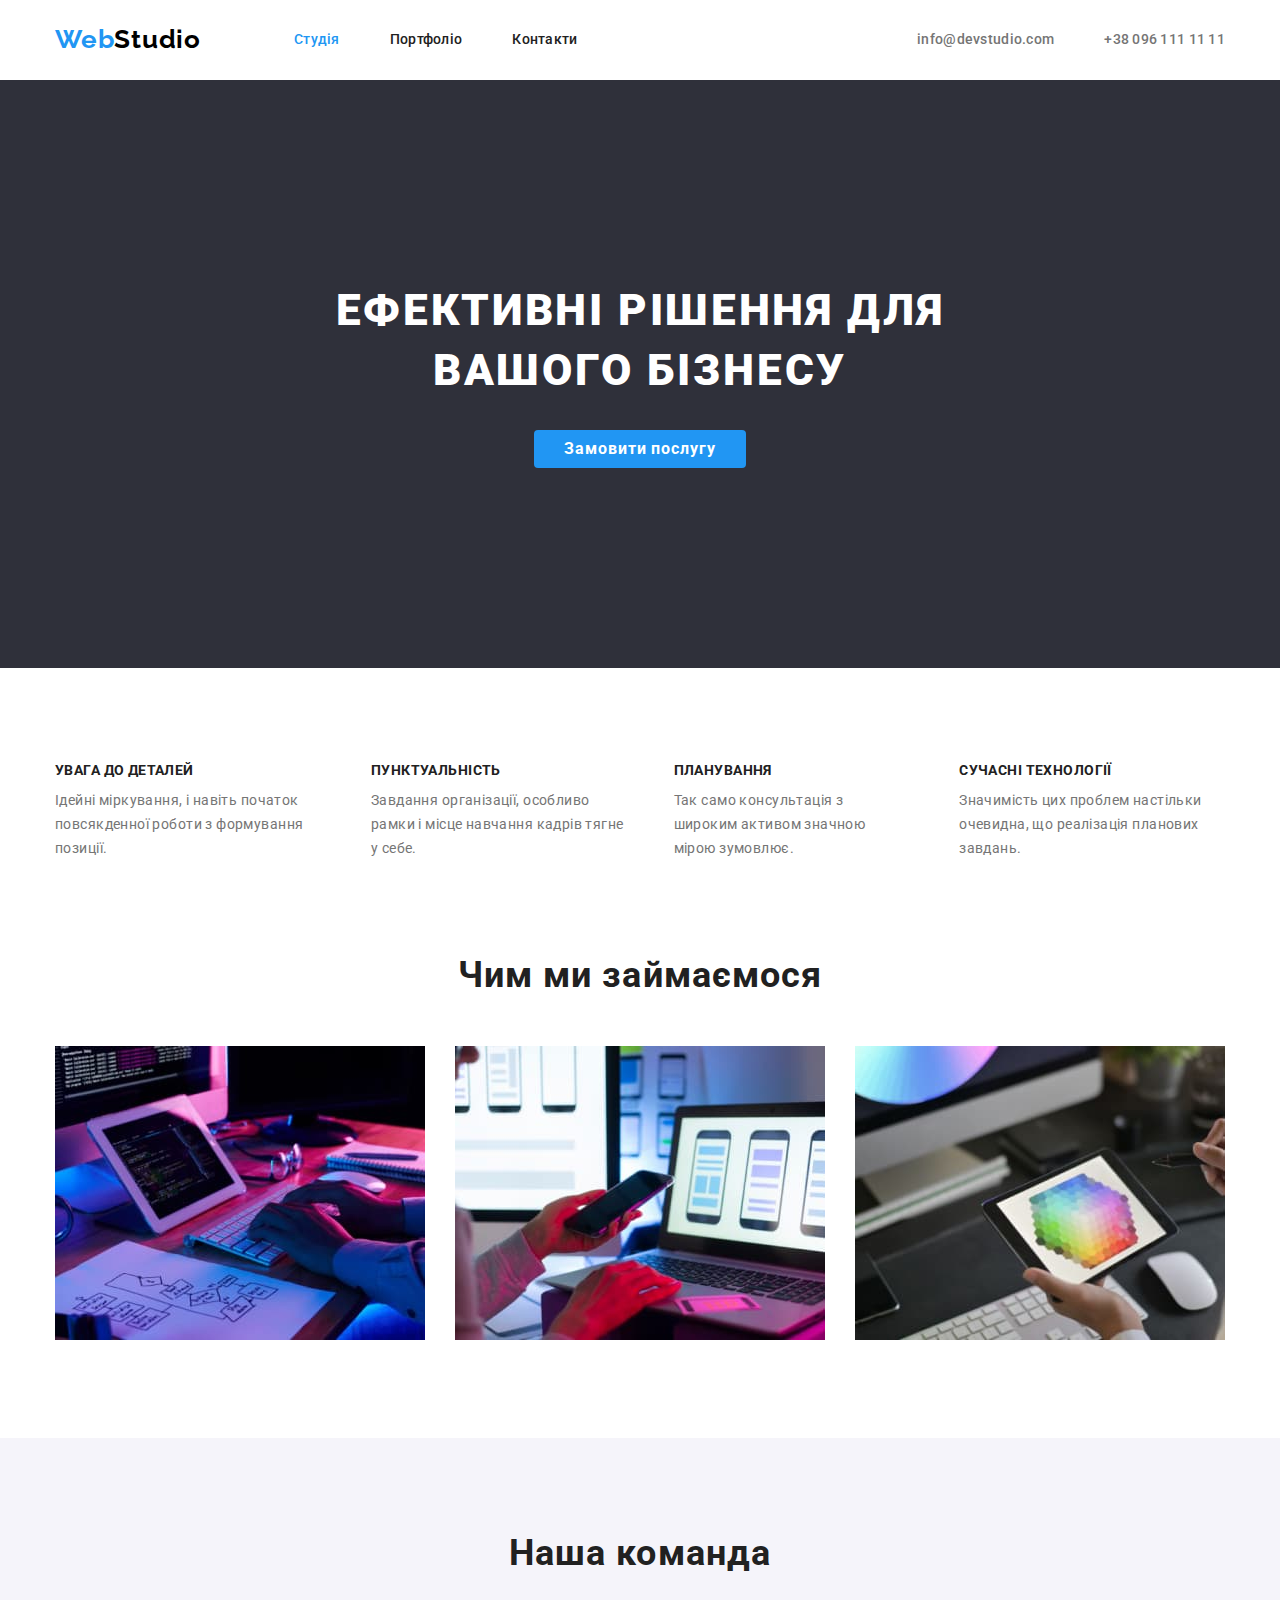
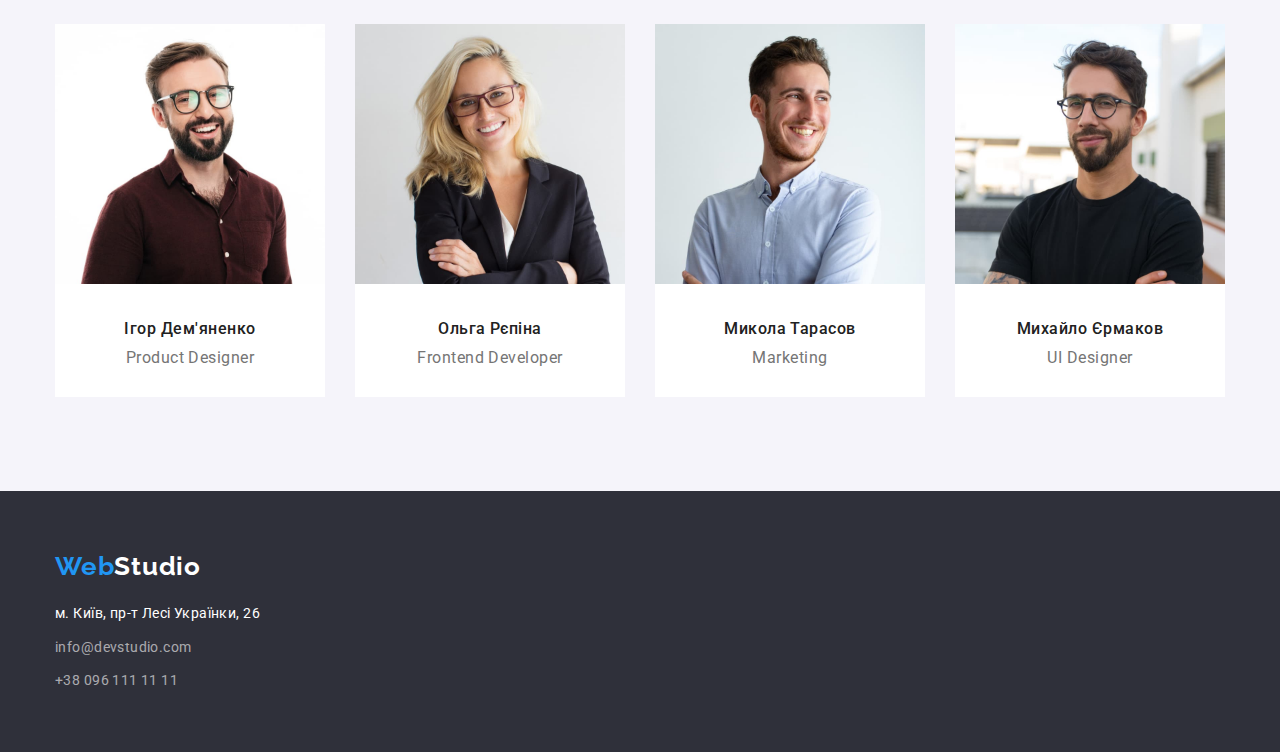
==== index.html @ df7c0a24 "Bloks done" ====
<!DOCTYPE html>
<html lang="uk">
  <head>
    <meta charset="UTF-8" />
    <meta http-equiv="X-UA-Compatible" content="IE=edge" />
    <meta name="viewport" content="width=device-width, initial-scale=1.0" />
    <title>Студія</title>
    <link rel="preconnect" href="https://fonts.googleapis.com" />
    <link rel="preconnect" href="https://fonts.gstatic.com" crossorigin />
    <link
      rel="stylesheet"
      href="https://fonts.googleapis.com/css2?family=Raleway:wght@700&family=Roboto:wght@400;500;700;900&display=swap"
    />
    <link
      rel="stylesheet"
      href="https://cdnjs.cloudflare.com/ajax/libs/modern-normalize/1.1.0/modern-normalize.min.css"
    />
    <link rel="stylesheet" href="./CSS/styles.css" />
  </head>

  <body class="page">
    <!-- Head -->
    <header class="header">
      <div class="header-container">
        <a class="logo" href="./index.html"
            ><span class="web">Web</span><span class="header-studio">Studio</span></a
          >
        <nav>          
          <ul class="list nav">
            <li class="list-item"><a class="link active" href="./index.html">Студія</a></li>
            <li class="list-item"><a class="link" href="./portfolio.html">Портфоліо</a></li>
            <li class="list-item"><a class="link" href="#contacts">Контакти</a></li>
          </ul>
        </nav>
        <ul class="list nav">
          <li class="list-item">
            <a class="header-contact" href="mailto:info@devstudio.com">info@devstudio.com</a>
          </li>
          <li class="list-item">
            <a class="header-contact" href="tel:+380961111111">+38 096 111 11 11</a>
          </li>
        </ul>
      </div>
    </header>

    <main>
      <!-- Hero -->
      <section class="hero">
        <div class="hero-container">
          <h1 class="main-title">
            Ефективні рішення для <br />
            вашого бізнесу
          </h1>
          <button class="hero-btn" type="button" name="order_service">Замовити послугу</button>
        </div>
      </section>

      <!-- Benefits -->
      <section class="section">
        <div class="benefits-container">
          <h2 class="visually-hidden">Переваги</h2>
          <ul class="list">
            <li class="list-item">
              <h3 class="benefits-title">УВАГА ДО ДЕТАЛЕЙ</h3>
              <p class="benefits-item">
                Ідейні міркування, і навіть початок повсякденної роботи з формування позиції.
              </p>
            </li>
            <li class="list-item">
              <h3 class="benefits-title">ПУНКТУАЛЬНІСТЬ</h3>
              <p class="benefits-item">
                Завдання організації, особливо рамки і місце навчання кадрів тягне у себе.
              </p>
            </li>
            <li class="list-item">
              <h3 class="benefits-title">ПЛАНУВАННЯ</h3>
              <p class="benefits-item">
                Так само консультація з широким активом значною мірою зумовлює.
              </p>
            </li>
            <li class="list-item">
              <h3 class="benefits-title">СУЧАСНІ ТЕХНОЛОГІЇ</h3>
              <p class="benefits-item">
                Значимість цих проблем настільки очевидна, що реалізація планових завдань.
              </p>
            </li>
          </ul>
        </div>
      </section>

      <!-- Чим ми займаємося -->
      <section class="section">
        <div class="our-work">
          <h2 class="section-title">Чим ми займаємося</h2>
        <ul class="list">
          <li class="list-work-item">
            <img
              class="img"
              src="./images/services/services1.jpg"
              alt="Розробка сайтів"
              width="370"
              height="294"
            />
          </li>
          <li class="list-work-item">
            <img
              class="img"
              src="./images/services/services2.jpg"
              alt="Розробка додатків"
              width="370"
              height="294"
            />
          </li>
          <li class="list-work-item">
            <img
              class="img"
              src="./images/services/services3.jpg"
              alt="Веб дизайн"
              width="370"
              height="294"
            />
          </li>
        </ul>
        </div>
      </section>

      <!-- Team -->
      <section class="team">
        <div class="our-team">
          <h2 class="section-title">Наша команда</h2>
        <ul class="list">
          <li class="list-work-item">
            <img
              class="img"
              src="./images/team/igor.jpg"
              alt="Ігор Дем'яненко"
              width="270"
              height="260"
            />
            <h3 class="team-name">Ігор Дем'яненко</h3>
            <p class="team-item">Product Designer</p>
          </li>
          <li class="list-work-item">
            <img
              class="img"
              src="./images/team/olga.jpg"
              alt="Ольга Рєпіна"
              width="270"
              height="260"
            />
            <h3 class="team-name">Ольга Рєпіна</h3>
            <p class="team-item">Frontend Developer</p>
          </li>
          <li class="list-work-item">
            <img
              class="img"
              src="./images/team/mykola.jpg"
              alt="Микола Тарасов"
              width="270"
              height="260"
            />
            <h3 class="team-name">Микола Тарасов</h3>
            <p class="team-item">Marketing</p>
          </li>
          <li class="list-work-item">
            <img
              class="img"
              src="./images/team/mykhaylo.jpg"
              alt="Михайло Єрмаков"
              width="270"
              height="260"
            />
            <h3 class="team-name">Михайло Єрмаков</h3>
            <p class="team-item">UI Designer</p>
          </li>
        </ul>
        </div>
      </section>
    </main>

    <footer id="contacts">
      <div class="footer-container">
        <div class="footer-logo">
          <a class="logo" href="./index.html"
        ><span class="web">Web</span><span class="footer-studio">Studio</span></a
      >
        </div>
      <address class="contacts-adress">
        <ul class="footer-list">
          <li class="footer-list-item">
            <a
              class="map"
              href="https://goo.gl/maps/9DJzsWmat6Y25X9Y6"
              target="_blank"
              rel="noopener noreferrer"
              >м. Київ, пр-т Лесі Українки, 26</a
            >
          </li>
          <li class="footer-list-item">
            <a class="footer-contact" href="mailto:info@devstudio.com">info@devstudio.com</a>
          </li>
          <li class="footer-list-item">
            <a class="footer-contact" href="tel:+380961111111">+38 096 111 11 11</a>
          </li>
        </ul>
      </address>
      </div>
    </footer>
  </body>
</html>
---- CSS/styles.css ----
:root {
  --main-color: #ffffff;
  --brand-color: #2196f3;
  --font-color: #212121;
  --studio-color: #000000;
  --text-color: #757575;
  --hero-color: #2f303a;
  --team-color: #f5f4fa;
  --btn-hover-color: #188ce8;
  --footer-contact-color: rgba(255, 255, 255, 0.6);
}

body {
  background-color: var(--main-color);
  font-family: 'Roboto', sans-serif;
  /* width: 1600px; */
}

.list {
  list-style: none;
  padding: 0;
  margin: 0;
}

.list {
  display: flex;
}

/* Logo */
.logo {
  text-decoration: none;
  font-family: 'Raleway';
  font-weight: 700;
  font-size: 26px;
  line-height: calc(31 / 26);
  letter-spacing: 0.03em;
  margin-right: 93px;
}

.web {
  color: var(--brand-color);
}

.header-studio {
  color: var(--studio-color);
}

.footer-studio {
  color: var(--main-color);
}

/* Header*/

.nav {
  display: flex;
  margin-left: auto;
}

.list-item:not(:last-child) {
  margin-right: 50px;
}

.list-work-item:not(:last-child) {
  margin-right: 30px;
}

.list-work-item {
  background-color: var(--main-color);}

.header-container {
  margin-left: auto;
  margin-right: auto;
  padding-top: 24px;
  padding-bottom: 25px;
  width: 1170px;
  display: flex;
  align-items: center;
}

.link {
  font-weight: 500;
  font-size: 14px;
  line-height: calc(16 / 14);
  letter-spacing: 0.02em;
  color: var(--font-color);
  text-decoration: none;
}

.link:hover,
.link:focus,
.link.active {
  color: var(--brand-color);
}

.header-contact {
  font-weight: 500;
  font-size: 14px;
  line-height: calc(16 / 14);
  letter-spacing: 0.02em;
  color: var(--text-color);
  text-decoration: none;
}

.header-contact:hover,
.header-contact:focus {
  color: var(--brand-color);
}

/* Hero */

.hero {
  background-color: var(--hero-color);
}

.hero-container {
  margin-left: auto;
  margin-right: auto;
  padding-top: 200px;
  width: 1170px;
  text-align: center;
  color: var(--main-color);
}

.main-title {
  font-weight: 900;
  font-size: 44px;
  line-height: calc(60 / 44);
  letter-spacing: 0.06em;
  text-transform: uppercase;
  padding: 0;
  margin-bottom: 30px;
  margin-top: 0;
}

.btn,
.hero-btn {
  font-weight: 700;
  font-size: 16px;
  line-height: calc(30 / 16);
  align-items: center;
  text-align: center;
  letter-spacing: 0.06em;
  cursor: pointer;
  border-radius: 4px;
  padding: 4px 30px;
}

.hero-btn {
  margin-bottom: 200px;
}

.hero-btn {
  background-color: var(--brand-color);
  color: var(--main-color);
  border: none;
}

.hero-btn:hover,
.hero-btn:focus {
  background-color: var(--btn-hover-color);
  color: var(--main-color);
}

.btn {
  background-color: var(--team-color);
  color: #var(--font-color);
  border: none;
}

.btn:hover,
.btn:focus {
  background-color: var(--brand-color);
  color: var(--main-color);
}

/* Sections */

.benefits-container {
  margin-left: auto;
  margin-right: auto;
  margin-top: 94px;
  margin-bottom: 94px;
  width: 1170px;
}

.our-work {
  margin-left: auto;
  margin-right: auto;
  margin-bottom: 94px;
  width: 1170px;
}

.team {
  background-color: var(--team-color);
}

.our-team {
  padding-top: 94px;
  padding-bottom: 94px;
  margin-left: auto;
  margin-right: auto;
  margin-bottom: 0;
  width: 1170px;
}

.section-title {
  font-weight: 700;
  font-size: 36px;
  line-height: calc(42 / 36);
  text-align: center;
  letter-spacing: 0.03em;
  color: var(--font-color);
  margin-top: 0;
  margin-bottom: 50px;
}

.benefits-title {
  font-weight: 700;
  font-size: 14px;
  line-height: calc(16 / 14);
  letter-spacing: 0.03em;
  text-transform: uppercase;
  color: var(--font-color);
  margin-top: 0;
  margin-bottom: 10px;
}

.benefits-item {
  font-size: 14px;
  line-height: calc(24 / 14);
  letter-spacing: 0.03em;
  color: var(--text-color);
  margin-top: 0;
  margin-bottom: 0;
}

.team-name {
  font-weight: 500;
  font-size: 16px;
  line-height: calc(19 / 16);
  text-align: center;
  letter-spacing: 0.03em;
  color: var(--font-color);
  margin-top: 30px;
  margin-bottom: 10px;
}

.team-item {
  font-size: 16px;
  line-height: calc(19 / 16);
  text-align: center;
  letter-spacing: 0.03em;
  color: var(--text-color);
  margin-top: 0;
  margin-bottom: 30px;
}
/* Projects */

.portfolio {
  margin-left: auto;
  margin-right: auto;
  margin-bottom: 94px;
  margin-top: 94px;
  width: 1200px;
}

.visually-hidden {
  position: absolute;
  width: 1px;
  height: 1px;
  margin: -1px;
  border: 0;
  padding: 0;
  white-space: nowrap;
  clip-path: inset(100%);
  clip: rect(0 0 0 0);
  overflow: hidden;
}

.list.buttons {
  justify-content: center;
  margin-bottom: 50px;
}

.list-btn-item:not(:last-child) {
  margin-right: 8px;
}

.list-project {
  display: flex;
  flex-wrap: wrap;
  margin: 0;
  padding: 0;
}

.list-item-project {
  width: 370px;
  list-style: none;
  padding: 0;
  margin-bottom: 30px;
  margin-left: 15px;
  margin-right: 15px;
}

.projects-title {
  font-weight: 700;
  font-size: 18px;
  line-height: calc(36 / 18);
  letter-spacing: 0.06em;
  color: var(--font-color);
  margin-left: 24px;
  margin-top: 20px;
  margin-bottom: 4px;
}

.projects-item {
  font-size: 16px;
  line-height: calc(30 / 16);
  letter-spacing: 0.03em;
  color: var(--text-color);
  margin-left: 24px;
  margin-top: 0;
  margin-bottom: 20px;
 }

/* Footer */

footer {
  background-color: var(--hero-color);
}

.footer-container {
  margin-left: auto;
  margin-right: auto;
  width: 1170px;
  padding-top: 60px;
  padding-bottom: 60px;
}

.map {
  font-style: normal;
  font-size: 14px;
  line-height: 1.71;
  letter-spacing: 0.03em;
  color: var(--main-color);
  text-decoration: none;
  }

.footer-contact {
  font-style: normal;
  font-size: 14px;
  line-height: calc(24 / 14);
  letter-spacing: 0.03em;
  color: var(--footer-contact-color);
  text-decoration: none;
 }

.map:hover,
.map:focus {
  color: var(--brand-color);
}

.footer-contact:hover,
.footer-contact:focus {
  color: var(--brand-color);
}

.footer-logo {margin-bottom: 20px;}

.footer-list {
  list-style: none;
  padding: 0;
  margin: 0;
  display: flex;
flex-direction: column;}

.footer-list-item:not(:last-child) {margin-bottom: 9px;}
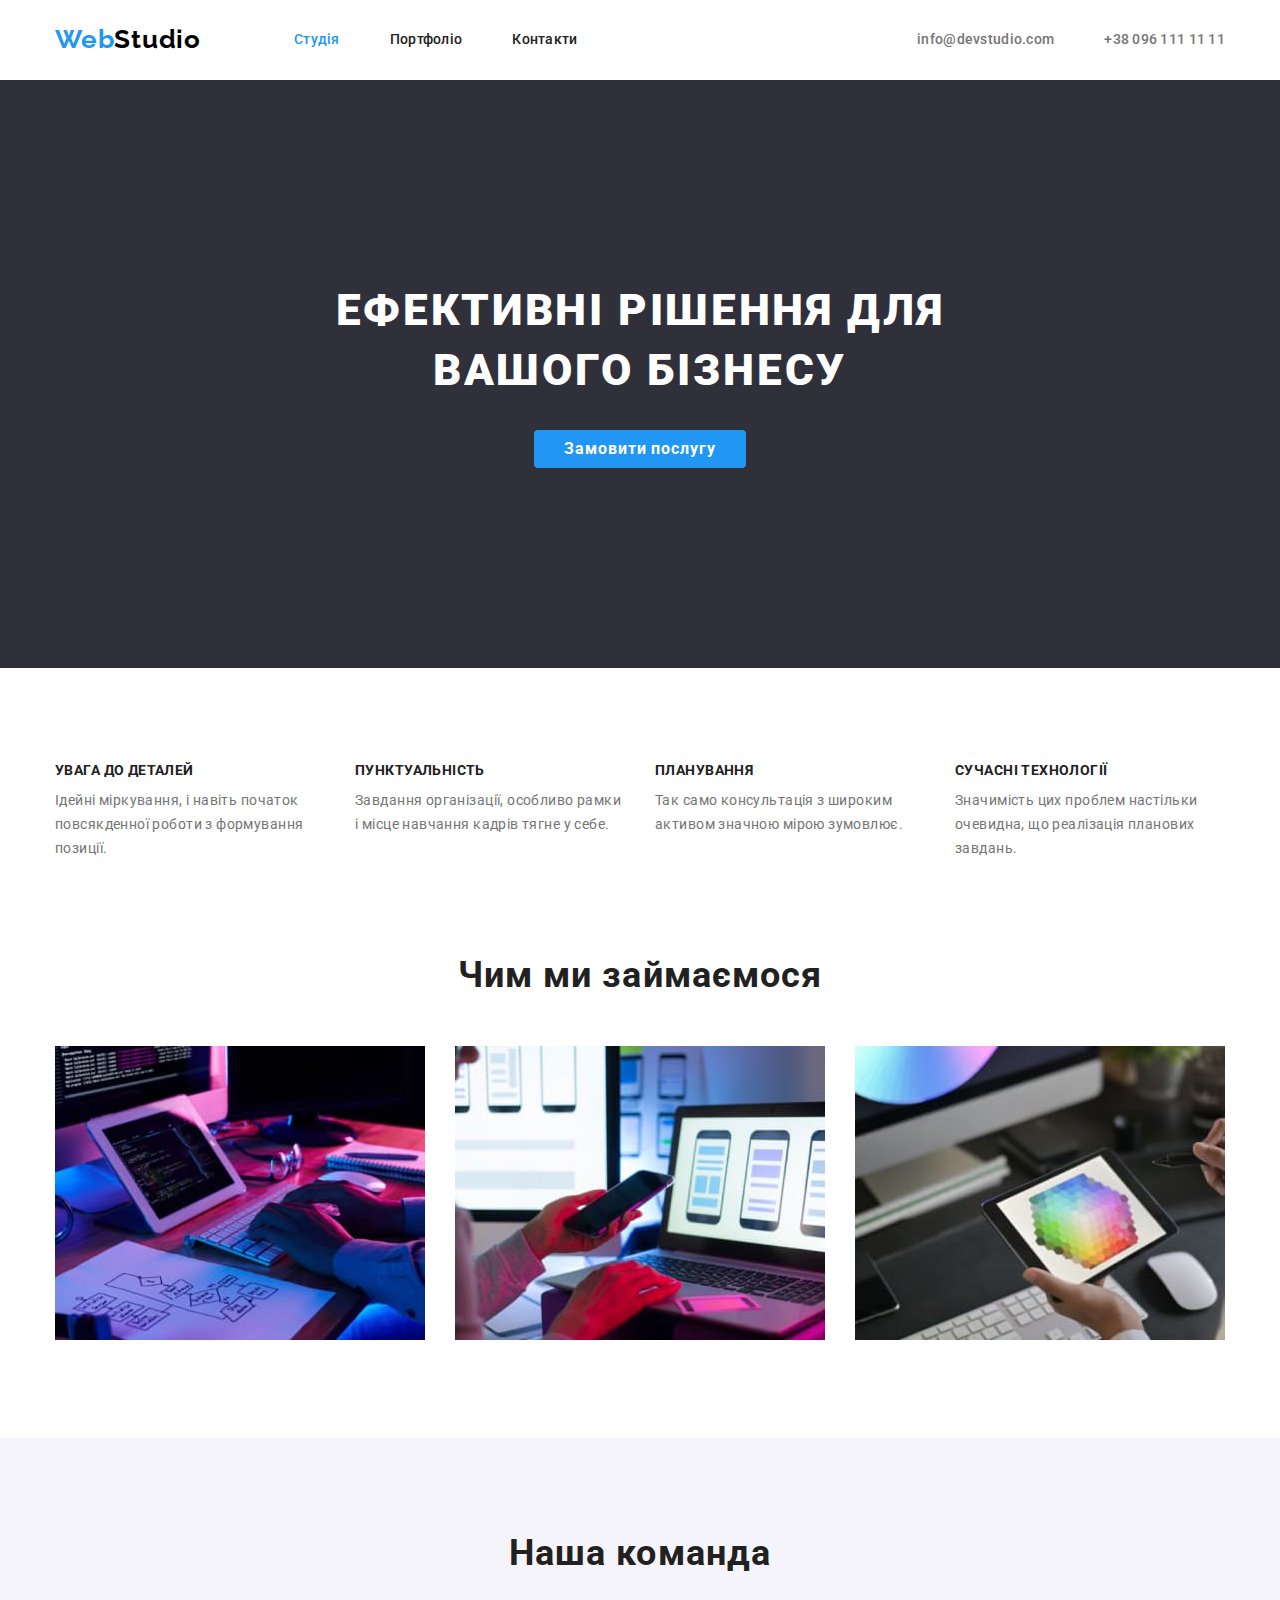
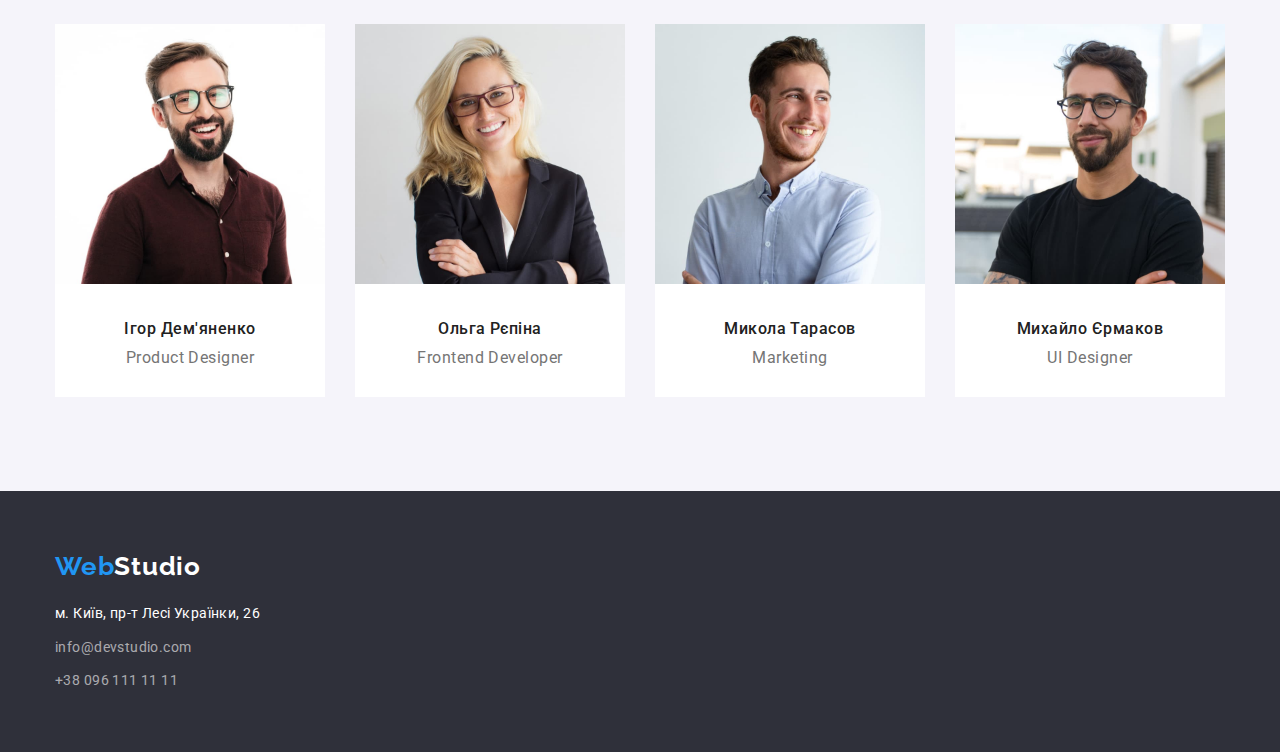
==== commit fd073db5: "Benefits fix" ====
--- a/index.html
+++ b/index.html
@@ -23,9 +23,9 @@
     <header class="header">
       <div class="header-container">
         <a class="logo" href="./index.html"
-            ><span class="web">Web</span><span class="header-studio">Studio</span></a
-          >
-        <nav>          
+          ><span class="web">Web</span><span class="header-studio">Studio</span></a
+        >
+        <nav>
           <ul class="list nav">
             <li class="list-item"><a class="link active" href="./index.html">Студія</a></li>
             <li class="list-item"><a class="link" href="./portfolio.html">Портфоліо</a></li>
@@ -60,25 +60,25 @@
         <div class="benefits-container">
           <h2 class="visually-hidden">Переваги</h2>
           <ul class="list">
-            <li class="list-item">
+            <li class="list-item-benefits">
               <h3 class="benefits-title">УВАГА ДО ДЕТАЛЕЙ</h3>
               <p class="benefits-item">
                 Ідейні міркування, і навіть початок повсякденної роботи з формування позиції.
               </p>
             </li>
-            <li class="list-item">
+            <li class="list-item-benefits">
               <h3 class="benefits-title">ПУНКТУАЛЬНІСТЬ</h3>
               <p class="benefits-item">
                 Завдання організації, особливо рамки і місце навчання кадрів тягне у себе.
               </p>
             </li>
-            <li class="list-item">
+            <li class="list-item-benefits">
               <h3 class="benefits-title">ПЛАНУВАННЯ</h3>
               <p class="benefits-item">
                 Так само консультація з широким активом значною мірою зумовлює.
               </p>
             </li>
-            <li class="list-item">
+            <li class="list-item-benefits">
               <h3 class="benefits-title">СУЧАСНІ ТЕХНОЛОГІЇ</h3>
               <p class="benefits-item">
                 Значимість цих проблем настільки очевидна, що реалізація планових завдань.
@@ -92,35 +92,35 @@
       <section class="section">
         <div class="our-work">
           <h2 class="section-title">Чим ми займаємося</h2>
-        <ul class="list">
-          <li class="list-work-item">
-            <img
-              class="img"
-              src="./images/services/services1.jpg"
-              alt="Розробка сайтів"
-              width="370"
-              height="294"
-            />
-          </li>
-          <li class="list-work-item">
-            <img
-              class="img"
-              src="./images/services/services2.jpg"
-              alt="Розробка додатків"
-              width="370"
-              height="294"
-            />
-          </li>
-          <li class="list-work-item">
-            <img
-              class="img"
-              src="./images/services/services3.jpg"
-              alt="Веб дизайн"
-              width="370"
-              height="294"
-            />
-          </li>
-        </ul>
+          <ul class="list">
+            <li class="list-work-item">
+              <img
+                class="img"
+                src="./images/services/services1.jpg"
+                alt="Розробка сайтів"
+                width="370"
+                height="294"
+              />
+            </li>
+            <li class="list-work-item">
+              <img
+                class="img"
+                src="./images/services/services2.jpg"
+                alt="Розробка додатків"
+                width="370"
+                height="294"
+              />
+            </li>
+            <li class="list-work-item">
+              <img
+                class="img"
+                src="./images/services/services3.jpg"
+                alt="Веб дизайн"
+                width="370"
+                height="294"
+              />
+            </li>
+          </ul>
         </div>
       </section>
 
@@ -128,52 +128,52 @@
       <section class="team">
         <div class="our-team">
           <h2 class="section-title">Наша команда</h2>
-        <ul class="list">
-          <li class="list-work-item">
-            <img
-              class="img"
-              src="./images/team/igor.jpg"
-              alt="Ігор Дем'яненко"
-              width="270"
-              height="260"
-            />
-            <h3 class="team-name">Ігор Дем'яненко</h3>
-            <p class="team-item">Product Designer</p>
-          </li>
-          <li class="list-work-item">
-            <img
-              class="img"
-              src="./images/team/olga.jpg"
-              alt="Ольга Рєпіна"
-              width="270"
-              height="260"
-            />
-            <h3 class="team-name">Ольга Рєпіна</h3>
-            <p class="team-item">Frontend Developer</p>
-          </li>
-          <li class="list-work-item">
-            <img
-              class="img"
-              src="./images/team/mykola.jpg"
-              alt="Микола Тарасов"
-              width="270"
-              height="260"
-            />
-            <h3 class="team-name">Микола Тарасов</h3>
-            <p class="team-item">Marketing</p>
-          </li>
-          <li class="list-work-item">
-            <img
-              class="img"
-              src="./images/team/mykhaylo.jpg"
-              alt="Михайло Єрмаков"
-              width="270"
-              height="260"
-            />
-            <h3 class="team-name">Михайло Єрмаков</h3>
-            <p class="team-item">UI Designer</p>
-          </li>
-        </ul>
+          <ul class="list">
+            <li class="list-work-item">
+              <img
+                class="img"
+                src="./images/team/igor.jpg"
+                alt="Ігор Дем'яненко"
+                width="270"
+                height="260"
+              />
+              <h3 class="team-name">Ігор Дем'яненко</h3>
+              <p class="team-item">Product Designer</p>
+            </li>
+            <li class="list-work-item">
+              <img
+                class="img"
+                src="./images/team/olga.jpg"
+                alt="Ольга Рєпіна"
+                width="270"
+                height="260"
+              />
+              <h3 class="team-name">Ольга Рєпіна</h3>
+              <p class="team-item">Frontend Developer</p>
+            </li>
+            <li class="list-work-item">
+              <img
+                class="img"
+                src="./images/team/mykola.jpg"
+                alt="Микола Тарасов"
+                width="270"
+                height="260"
+              />
+              <h3 class="team-name">Микола Тарасов</h3>
+              <p class="team-item">Marketing</p>
+            </li>
+            <li class="list-work-item">
+              <img
+                class="img"
+                src="./images/team/mykhaylo.jpg"
+                alt="Михайло Єрмаков"
+                width="270"
+                height="260"
+              />
+              <h3 class="team-name">Михайло Єрмаков</h3>
+              <p class="team-item">UI Designer</p>
+            </li>
+          </ul>
         </div>
       </section>
     </main>
@@ -182,28 +182,28 @@
       <div class="footer-container">
         <div class="footer-logo">
           <a class="logo" href="./index.html"
-        ><span class="web">Web</span><span class="footer-studio">Studio</span></a
-      >
-        </div>
-      <address class="contacts-adress">
-        <ul class="footer-list">
-          <li class="footer-list-item">
-            <a
-              class="map"
-              href="https://goo.gl/maps/9DJzsWmat6Y25X9Y6"
-              target="_blank"
-              rel="noopener noreferrer"
-              >м. Київ, пр-т Лесі Українки, 26</a
-            >
-          </li>
-          <li class="footer-list-item">
-            <a class="footer-contact" href="mailto:info@devstudio.com">info@devstudio.com</a>
-          </li>
-          <li class="footer-list-item">
-            <a class="footer-contact" href="tel:+380961111111">+38 096 111 11 11</a>
-          </li>
-        </ul>
-      </address>
+            ><span class="web">Web</span><span class="footer-studio">Studio</span></a
+          >
+        </div>
+        <address class="contacts-adress">
+          <ul class="footer-list">
+            <li class="footer-list-item">
+              <a
+                class="map"
+                href="https://goo.gl/maps/9DJzsWmat6Y25X9Y6"
+                target="_blank"
+                rel="noopener noreferrer"
+                >м. Київ, пр-т Лесі Українки, 26</a
+              >
+            </li>
+            <li class="footer-list-item">
+              <a class="footer-contact" href="mailto:info@devstudio.com">info@devstudio.com</a>
+            </li>
+            <li class="footer-list-item">
+              <a class="footer-contact" href="tel:+380961111111">+38 096 111 11 11</a>
+            </li>
+          </ul>
+        </address>
       </div>
     </footer>
   </body>
--- a/CSS/styles.css
+++ b/CSS/styles.css
@@ -65,7 +65,8 @@
 }
 
 .list-work-item {
-  background-color: var(--main-color);}
+  background-color: var(--main-color);
+}
 
 .header-container {
   margin-left: auto;
@@ -163,7 +164,7 @@
 
 .btn {
   background-color: var(--team-color);
-  color: #var(--font-color);
+  color: var(--font-color);
   border: none;
 }
 
@@ -245,6 +246,14 @@
   margin-bottom: 10px;
 }
 
+.list-item-benefits {
+  width: 270px;
+}
+
+.list-item-benefits:not(:last-child) {
+  margin-right: 30px;
+}
+
 .team-item {
   font-size: 16px;
   line-height: calc(19 / 16);
@@ -254,6 +263,7 @@
   margin-top: 0;
   margin-bottom: 30px;
 }
+
 /* Projects */
 
 .portfolio {
@@ -321,7 +331,7 @@
   margin-left: 24px;
   margin-top: 0;
   margin-bottom: 20px;
- }
+}
 
 /* Footer */
 
@@ -344,7 +354,7 @@
   letter-spacing: 0.03em;
   color: var(--main-color);
   text-decoration: none;
-  }
+}
 
 .footer-contact {
   font-style: normal;
@@ -353,7 +363,7 @@
   letter-spacing: 0.03em;
   color: var(--footer-contact-color);
   text-decoration: none;
- }
+}
 
 .map:hover,
 .map:focus {
@@ -365,13 +375,18 @@
   color: var(--brand-color);
 }
 
-.footer-logo {margin-bottom: 20px;}
+.footer-logo {
+  margin-bottom: 20px;
+}
 
 .footer-list {
   list-style: none;
   padding: 0;
   margin: 0;
   display: flex;
-flex-direction: column;}
-
-.footer-list-item:not(:last-child) {margin-bottom: 9px;}
+  flex-direction: column;
+}
+
+.footer-list-item:not(:last-child) {
+  margin-bottom: 9px;
+}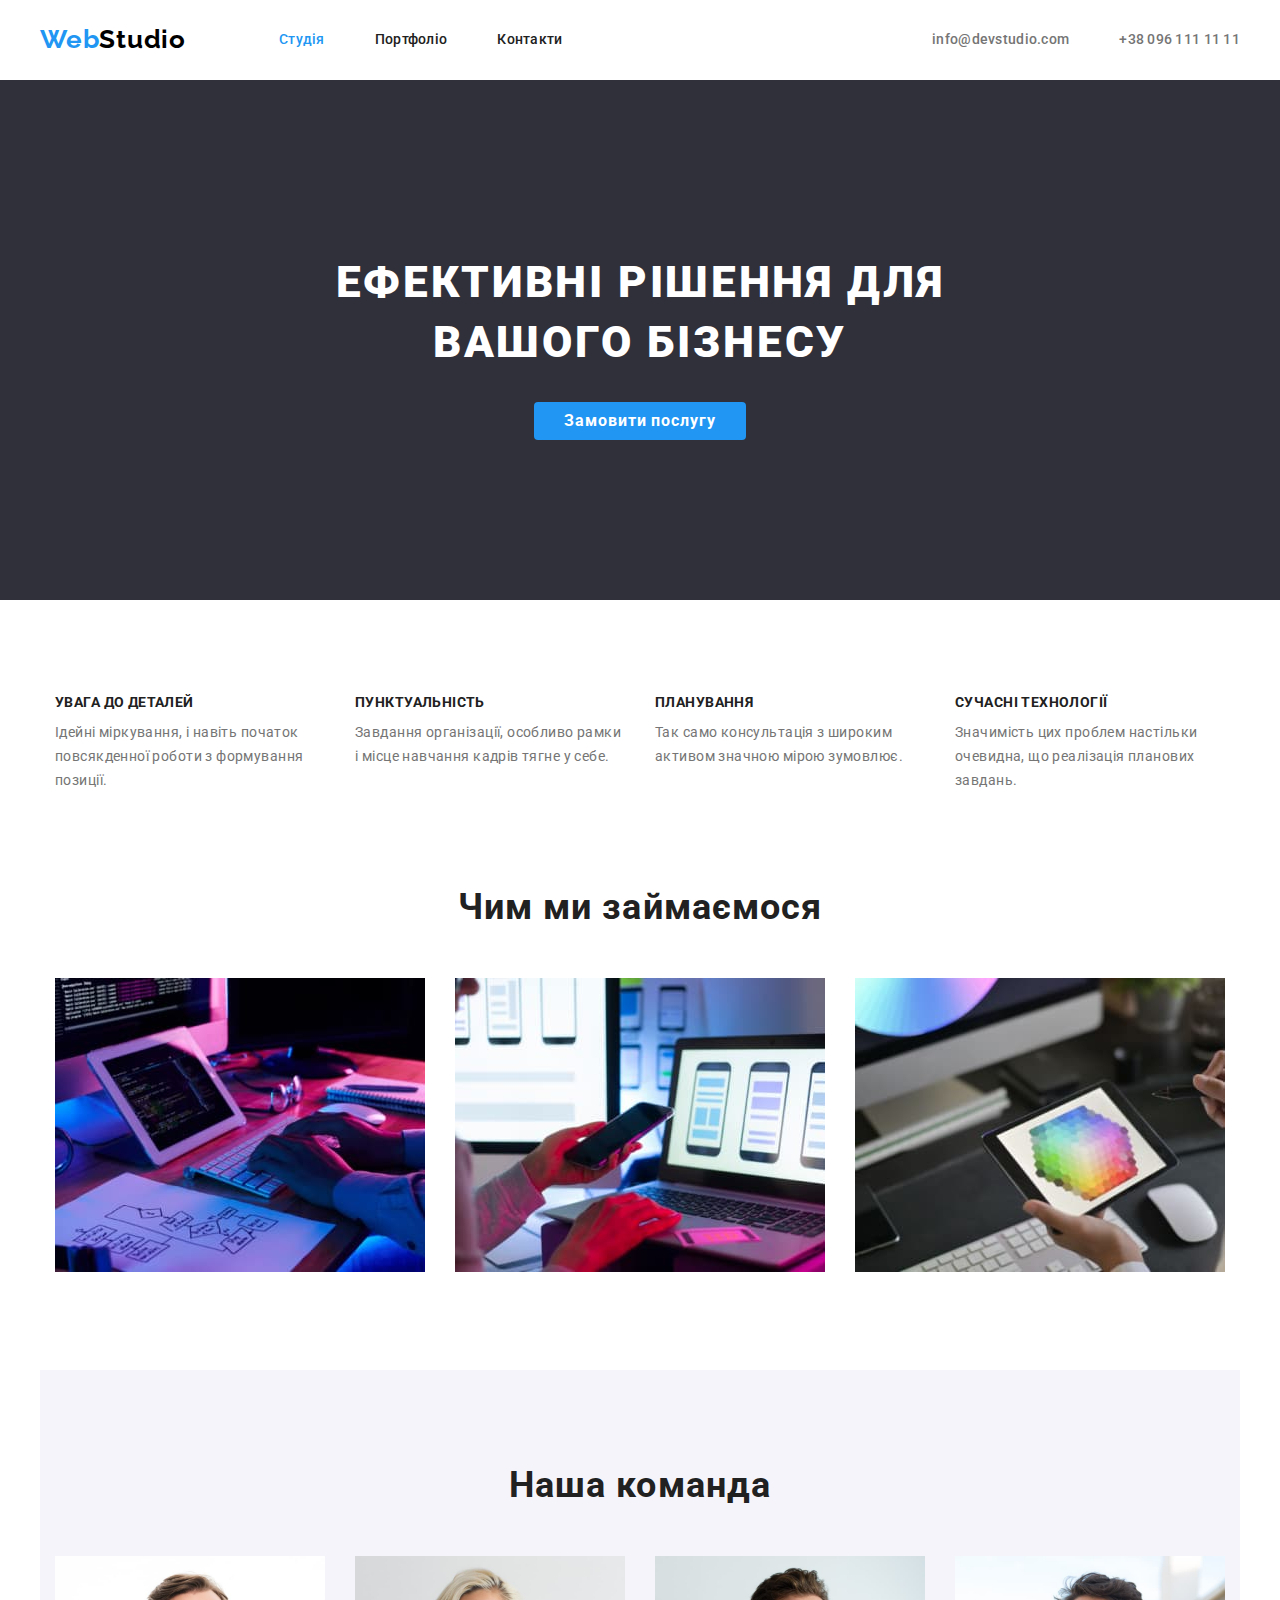
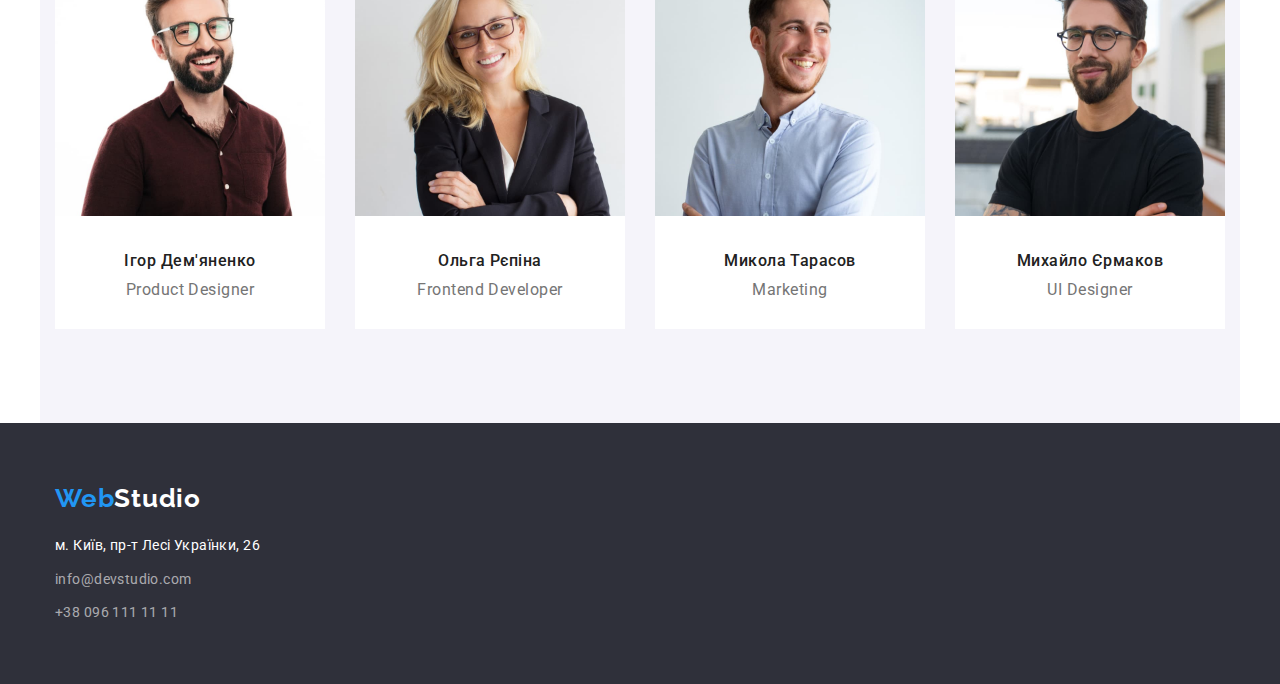
==== commit 3e900bee: "Add container class" ====
--- a/index.html
+++ b/index.html
@@ -19,9 +19,10 @@
   </head>
 
   <body class="page">
+
     <!-- Head -->
-    <header class="header">
-      <div class="header-container">
+    <header class="header-section">
+      <div class="container header">
         <a class="logo" href="./index.html"
           ><span class="web">Web</span><span class="header-studio">Studio</span></a
         >
@@ -46,7 +47,7 @@
     <main>
       <!-- Hero -->
       <section class="hero">
-        <div class="hero-container">
+        <div class="container hero">
           <h1 class="main-title">
             Ефективні рішення для <br />
             вашого бізнесу
@@ -57,7 +58,7 @@
 
       <!-- Benefits -->
       <section class="section">
-        <div class="benefits-container">
+        <div class="container benefits">
           <h2 class="visually-hidden">Переваги</h2>
           <ul class="list">
             <li class="list-item-benefits">
@@ -90,7 +91,7 @@
 
       <!-- Чим ми займаємося -->
       <section class="section">
-        <div class="our-work">
+        <div class="container our-work">
           <h2 class="section-title">Чим ми займаємося</h2>
           <ul class="list">
             <li class="list-work-item">
@@ -126,7 +127,7 @@
 
       <!-- Team -->
       <section class="team">
-        <div class="our-team">
+        <div class="container our-team">
           <h2 class="section-title">Наша команда</h2>
           <ul class="list">
             <li class="list-work-item">
@@ -179,7 +180,7 @@
     </main>
 
     <footer id="contacts">
-      <div class="footer-container">
+      <div class="container footer">
         <div class="footer-logo">
           <a class="logo" href="./index.html"
             ><span class="web">Web</span><span class="footer-studio">Studio</span></a
--- a/CSS/styles.css
+++ b/CSS/styles.css
@@ -26,6 +26,12 @@
   display: flex;
 }
 
+.container {
+  margin-left: auto;
+  margin-right: auto;
+  width: 1200px;
+}
+
 /* Logo */
 .logo {
   text-decoration: none;
@@ -60,23 +66,18 @@
   margin-right: 50px;
 }
 
-.list-work-item:not(:last-child) {
-  margin-right: 30px;
-}
+
 
 .list-work-item {
   background-color: var(--main-color);
 }
 
-.header-container {
-  margin-left: auto;
-  margin-right: auto;
+.header {
+  display: flex;
+  align-items: center;
   padding-top: 24px;
   padding-bottom: 25px;
-  width: 1170px;
-  display: flex;
-  align-items: center;
-}
+  }
 
 .link {
   font-weight: 500;
@@ -111,13 +112,8 @@
 
 .hero {
   background-color: var(--hero-color);
-}
-
-.hero-container {
-  margin-left: auto;
-  margin-right: auto;
-  padding-top: 200px;
-  width: 1170px;
+  padding-top: 86px;
+  padding-bottom: 80px;
   text-align: center;
   color: var(--main-color);
 }
@@ -147,10 +143,6 @@
 }
 
 .hero-btn {
-  margin-bottom: 200px;
-}
-
-.hero-btn {
   background-color: var(--brand-color);
   color: var(--main-color);
   border: none;
@@ -176,33 +168,26 @@
 
 /* Sections */
 
-.benefits-container {
-  margin-left: auto;
-  margin-right: auto;
+.benefits {
   margin-top: 94px;
   margin-bottom: 94px;
-  width: 1170px;
-}
+  }
 
 .our-work {
-  margin-left: auto;
-  margin-right: auto;
   margin-bottom: 94px;
-  width: 1170px;
-}
-
-.team {
+  }
+
+.list-work-item {
+  margin-right: 15px;
+  margin-left: 15px;
+}
+
+.our-team {
   background-color: var(--team-color);
-}
-
-.our-team {
   padding-top: 94px;
   padding-bottom: 94px;
-  margin-left: auto;
-  margin-right: auto;
   margin-bottom: 0;
-  width: 1170px;
-}
+  }
 
 .section-title {
   font-weight: 700;
@@ -247,11 +232,9 @@
 }
 
 .list-item-benefits {
-  width: 270px;
-}
-
-.list-item-benefits:not(:last-child) {
-  margin-right: 30px;
+  width: 270px; 
+  margin-right: 15px;
+  margin-left: 15px;
 }
 
 .team-item {
@@ -267,12 +250,9 @@
 /* Projects */
 
 .portfolio {
-  margin-left: auto;
-  margin-right: auto;
   margin-bottom: 94px;
   margin-top: 94px;
-  width: 1200px;
-}
+  }
 
 .visually-hidden {
   position: absolute;
@@ -339,7 +319,7 @@
   background-color: var(--hero-color);
 }
 
-.footer-container {
+.footer {
   margin-left: auto;
   margin-right: auto;
   width: 1170px;
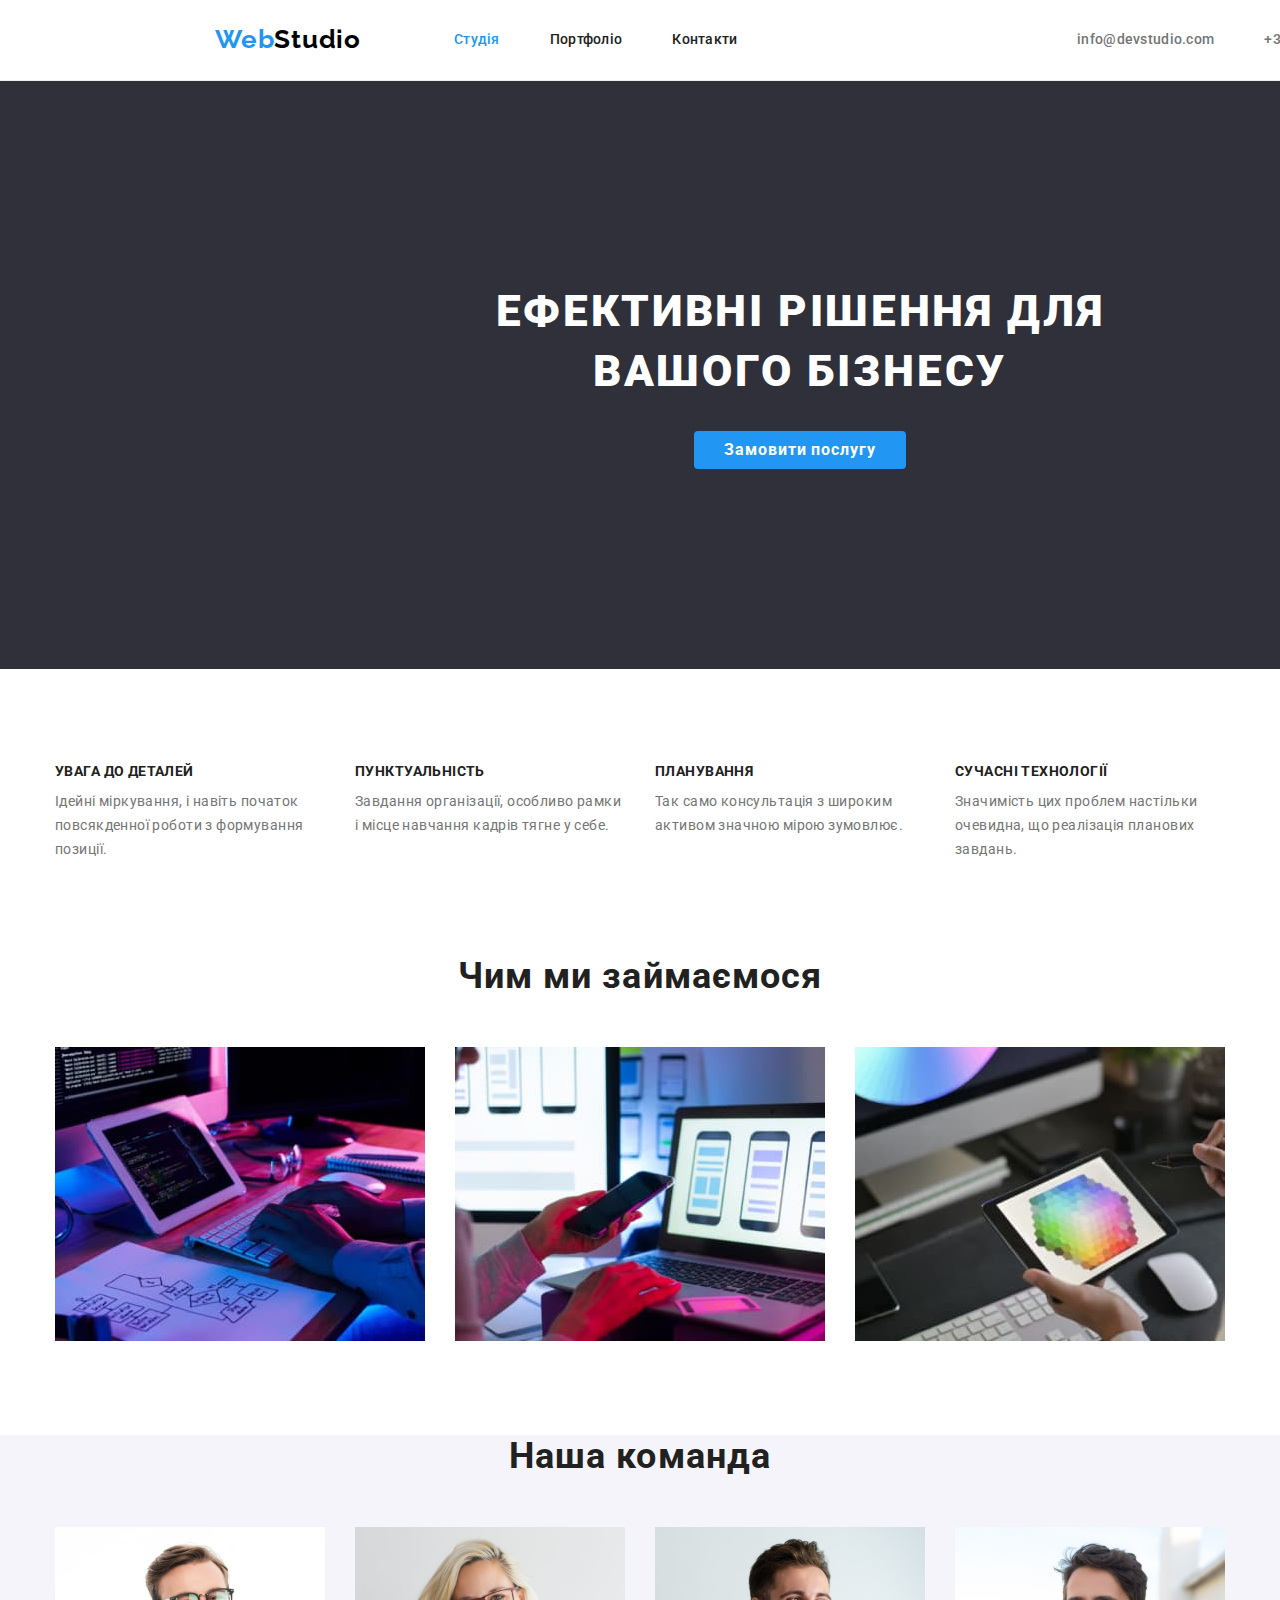
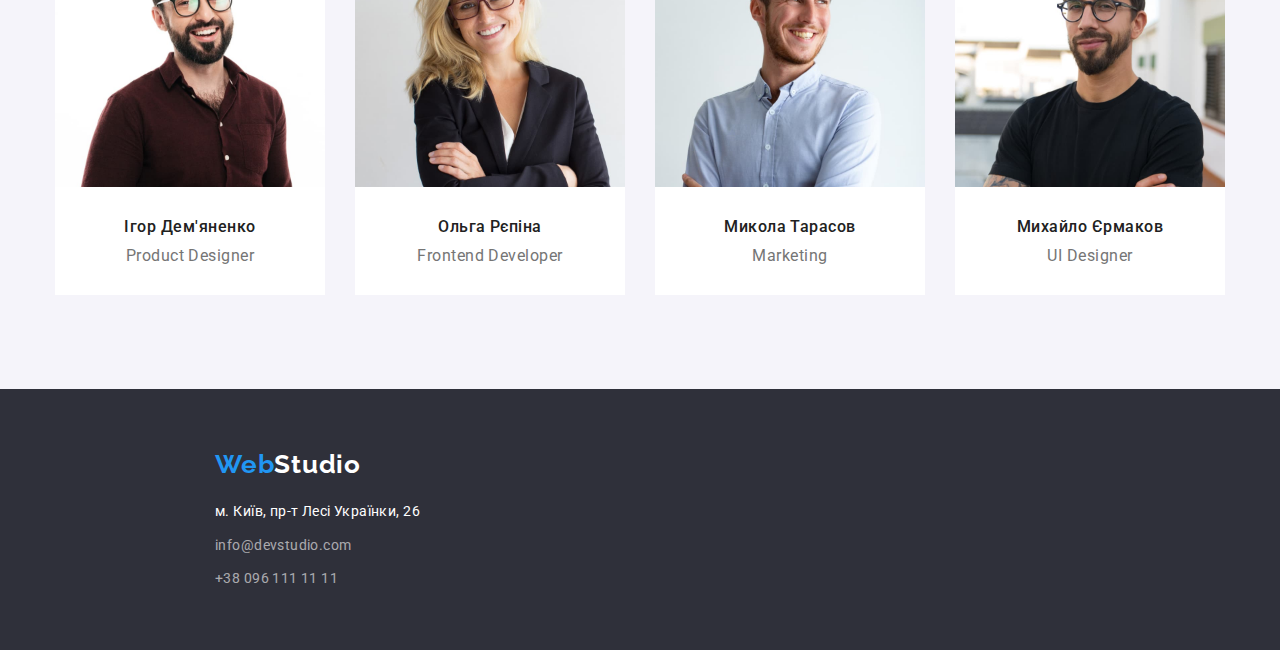
==== commit bc95145a: "Footer1600" ====
--- a/index.html
+++ b/index.html
@@ -19,7 +19,6 @@
   </head>
 
   <body class="page">
-
     <!-- Head -->
     <header class="header-section">
       <div class="container header">
@@ -46,7 +45,7 @@
 
     <main>
       <!-- Hero -->
-      <section class="hero">
+      <section class="section">
         <div class="container hero">
           <h1 class="main-title">
             Ефективні рішення для <br />
@@ -126,8 +125,8 @@
       </section>
 
       <!-- Team -->
-      <section class="team">
-        <div class="container our-team">
+      <section class="section our-team">
+        <div class="container">
           <h2 class="section-title">Наша команда</h2>
           <ul class="list">
             <li class="list-work-item">
--- a/CSS/styles.css
+++ b/CSS/styles.css
@@ -8,6 +8,7 @@
   --team-color: #f5f4fa;
   --btn-hover-color: #188ce8;
   --footer-contact-color: rgba(255, 255, 255, 0.6);
+  --border-color: #ECECEC;
 }
 
 body {
@@ -32,7 +33,12 @@
   width: 1200px;
 }
 
+.section {
+  padding-bottom: 94px;
+}
+
 /* Logo */
+
 .logo {
   text-decoration: none;
   font-family: 'Raleway';
@@ -65,8 +71,6 @@
 .list-item:not(:last-child) {
   margin-right: 50px;
 }
-
-
 
 .list-work-item {
   background-color: var(--main-color);
@@ -77,7 +81,11 @@
   align-items: center;
   padding-top: 24px;
   padding-bottom: 25px;
-  }
+  padding-left: 215px;
+  padding-right: 215px;
+  border-bottom: 1px solid var(--border-color);
+  width: 1600px;
+}
 
 .link {
   font-weight: 500;
@@ -112,10 +120,11 @@
 
 .hero {
   background-color: var(--hero-color);
-  padding-top: 86px;
-  padding-bottom: 80px;
-  text-align: center;
-  color: var(--main-color);
+  padding-top: 200px;
+  padding-bottom: 200px;
+  text-align: center;
+  color: var(--main-color);
+  width: 1600px;
 }
 
 .main-title {
@@ -168,15 +177,6 @@
 
 /* Sections */
 
-.benefits {
-  margin-top: 94px;
-  margin-bottom: 94px;
-  }
-
-.our-work {
-  margin-bottom: 94px;
-  }
-
 .list-work-item {
   margin-right: 15px;
   margin-left: 15px;
@@ -184,10 +184,11 @@
 
 .our-team {
   background-color: var(--team-color);
-  padding-top: 94px;
-  padding-bottom: 94px;
   margin-bottom: 0;
-  }
+  /* width: 1600px; */
+  /* display: inline-flex; */
+  /* text-align: center; */
+}
 
 .section-title {
   font-weight: 700;
@@ -232,7 +233,7 @@
 }
 
 .list-item-benefits {
-  width: 270px; 
+  width: 270px;
   margin-right: 15px;
   margin-left: 15px;
 }
@@ -250,9 +251,8 @@
 /* Projects */
 
 .portfolio {
-  margin-bottom: 94px;
-  margin-top: 94px;
-  }
+  padding-top: 94px;
+}
 
 .visually-hidden {
   position: absolute;
@@ -292,6 +292,10 @@
   margin-right: 15px;
 }
 
+.img {
+  display: block;
+}
+
 .projects-title {
   font-weight: 700;
   font-size: 18px;
@@ -299,7 +303,8 @@
   letter-spacing: 0.06em;
   color: var(--font-color);
   margin-left: 24px;
-  margin-top: 20px;
+  padding-top: 20px;
+  margin-top: 0;
   margin-bottom: 4px;
 }
 
@@ -313,18 +318,22 @@
   margin-bottom: 20px;
 }
 
+.card-title {
+  border-bottom: 1px solid var(--border-color);
+  border-right: 1px solid var(--border-color);
+  border-left: 1px solid var(--border-color);
+}
+
 /* Footer */
 
-footer {
+.footer {
   background-color: var(--hero-color);
-}
-
-.footer {
   margin-left: auto;
   margin-right: auto;
-  width: 1170px;
+  width: 1600px;
   padding-top: 60px;
   padding-bottom: 60px;
+  padding-left: 215px;
 }
 
 .map {
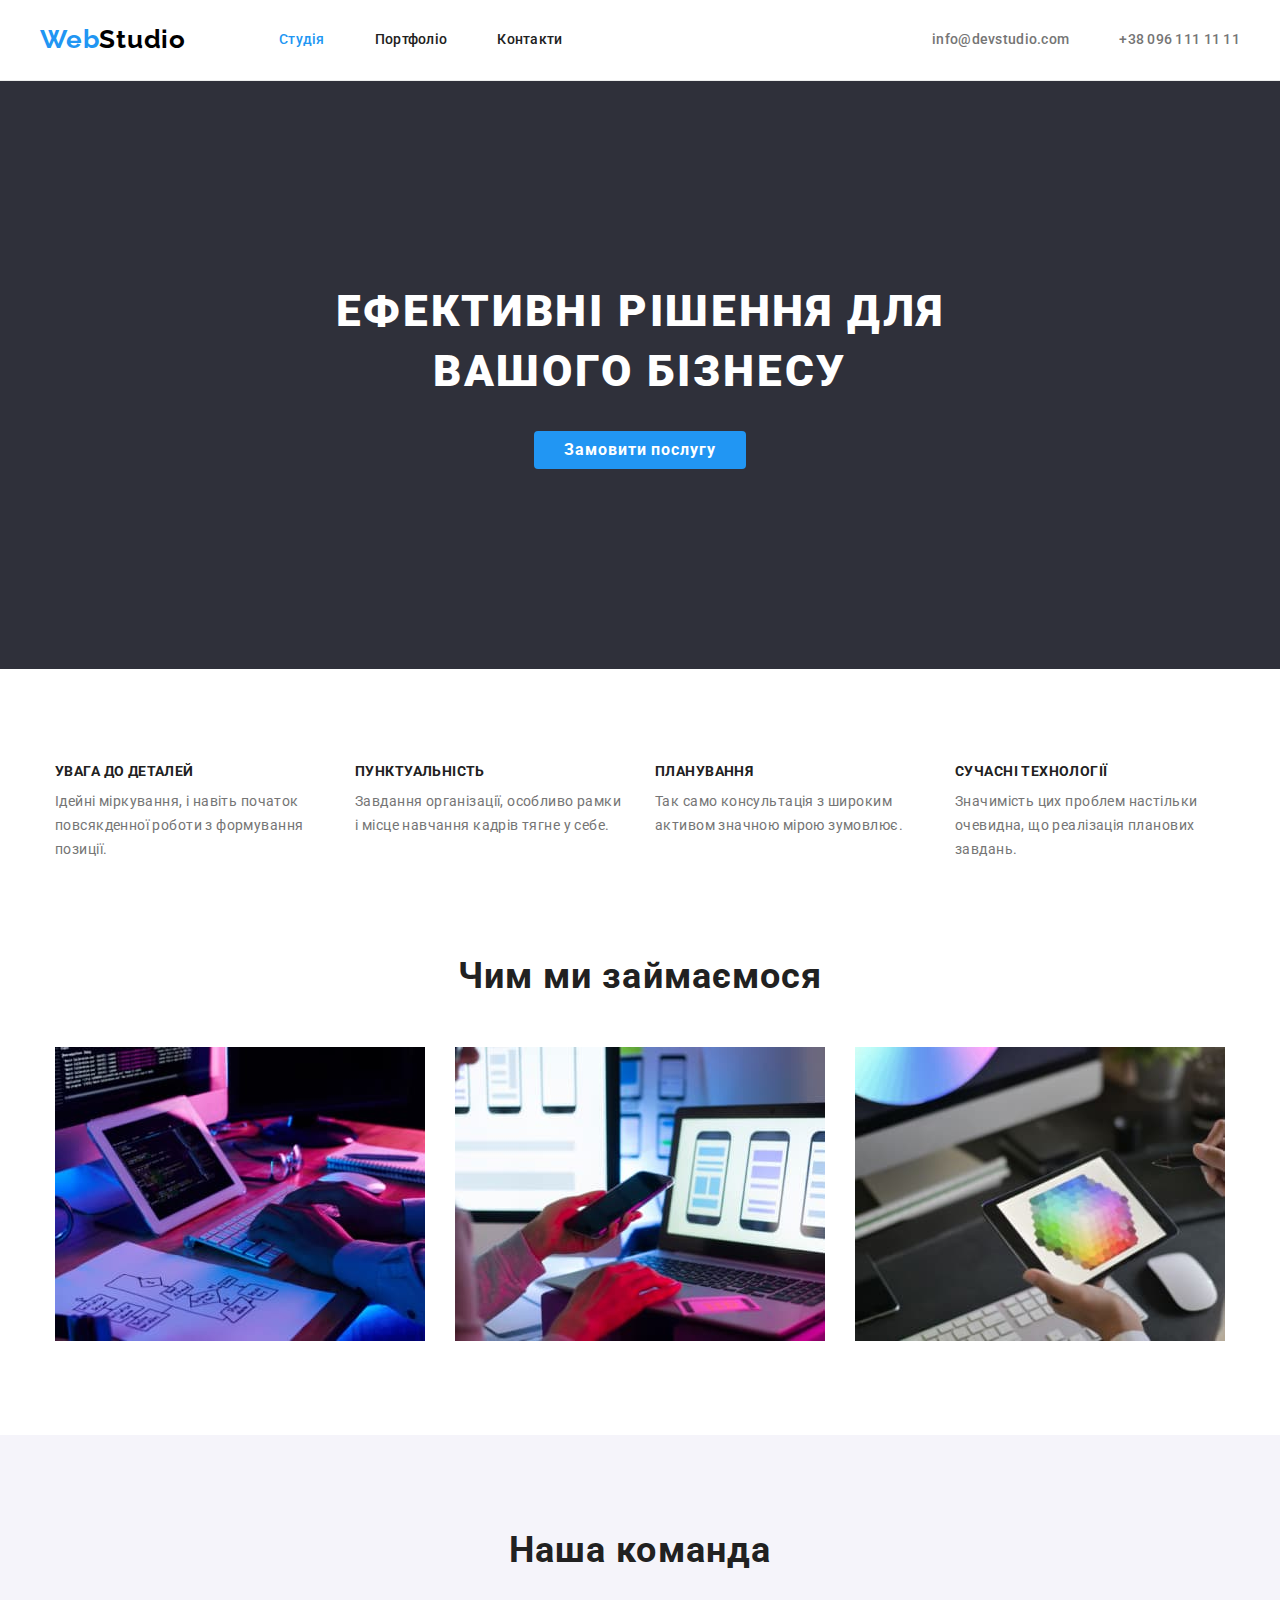
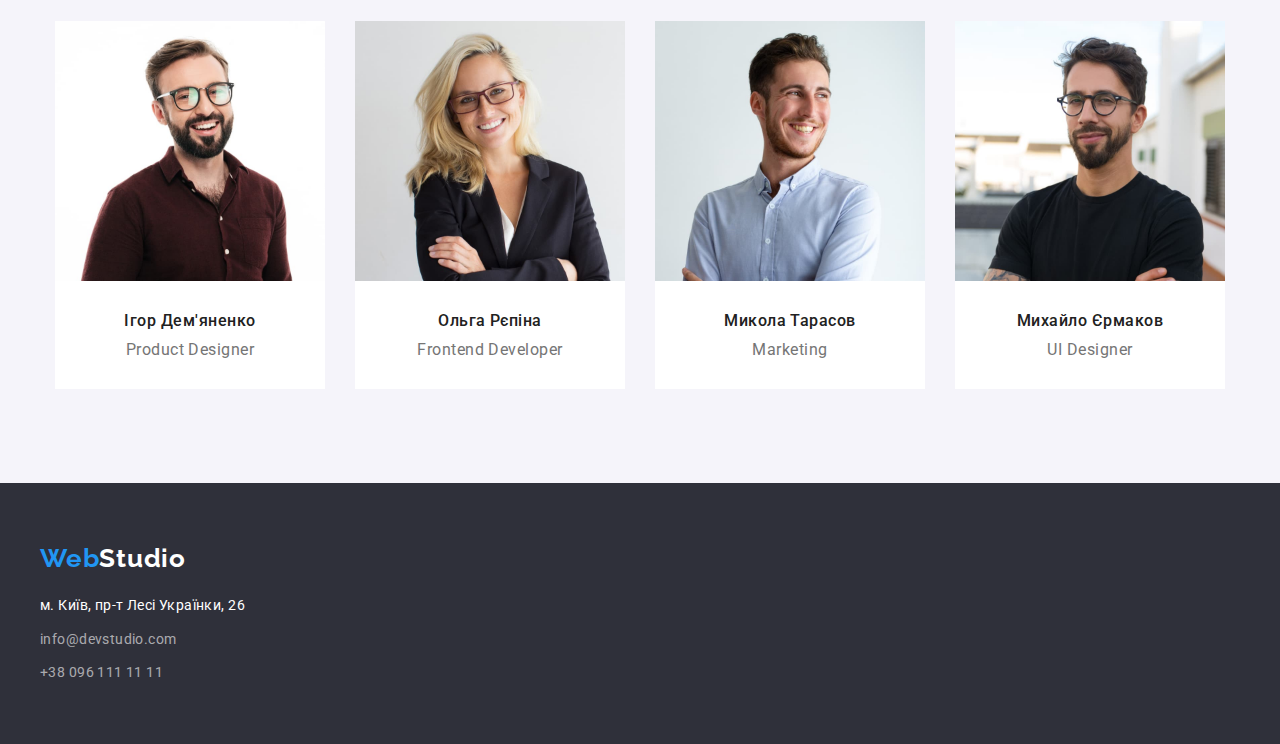
==== commit d2cadc39: "Final 03" ====
--- a/index.html
+++ b/index.html
@@ -45,8 +45,8 @@
 
     <main>
       <!-- Hero -->
-      <section class="section">
-        <div class="container hero">
+      <section class="section hero">
+        <div class="container">
           <h1 class="main-title">
             Ефективні рішення для <br />
             вашого бізнесу
@@ -89,8 +89,8 @@
       </section>
 
       <!-- Чим ми займаємося -->
-      <section class="section">
-        <div class="container our-work">
+      <section class="section our-work">
+        <div class="container">
           <h2 class="section-title">Чим ми займаємося</h2>
           <ul class="list">
             <li class="list-work-item">
@@ -178,8 +178,8 @@
       </section>
     </main>
 
-    <footer id="contacts">
-      <div class="container footer">
+    <footer class="footer" id="contacts">
+      <div class="container">
         <div class="footer-logo">
           <a class="logo" href="./index.html"
             ><span class="web">Web</span><span class="footer-studio">Studio</span></a
--- a/CSS/styles.css
+++ b/CSS/styles.css
@@ -35,6 +35,7 @@
 
 .section {
   padding-bottom: 94px;
+  padding-top: 94px;
 }
 
 /* Logo */
@@ -81,10 +82,10 @@
   align-items: center;
   padding-top: 24px;
   padding-bottom: 25px;
-  padding-left: 215px;
-  padding-right: 215px;
+}
+
+.header-section {
   border-bottom: 1px solid var(--border-color);
-  width: 1600px;
 }
 
 .link {
@@ -118,13 +119,14 @@
 
 /* Hero */
 
-.hero {
-  background-color: var(--hero-color);
+.hero-bgc {
+  }
+
+.hero {background-color: var(--hero-color);
   padding-top: 200px;
   padding-bottom: 200px;
   text-align: center;
   color: var(--main-color);
-  width: 1600px;
 }
 
 .main-title {
@@ -182,12 +184,11 @@
   margin-left: 15px;
 }
 
+.our-work {padding-top: 0;}
+
 .our-team {
   background-color: var(--team-color);
   margin-bottom: 0;
-  /* width: 1600px; */
-  /* display: inline-flex; */
-  /* text-align: center; */
 }
 
 .section-title {
@@ -330,10 +331,8 @@
   background-color: var(--hero-color);
   margin-left: auto;
   margin-right: auto;
-  width: 1600px;
   padding-top: 60px;
   padding-bottom: 60px;
-  padding-left: 215px;
 }
 
 .map {
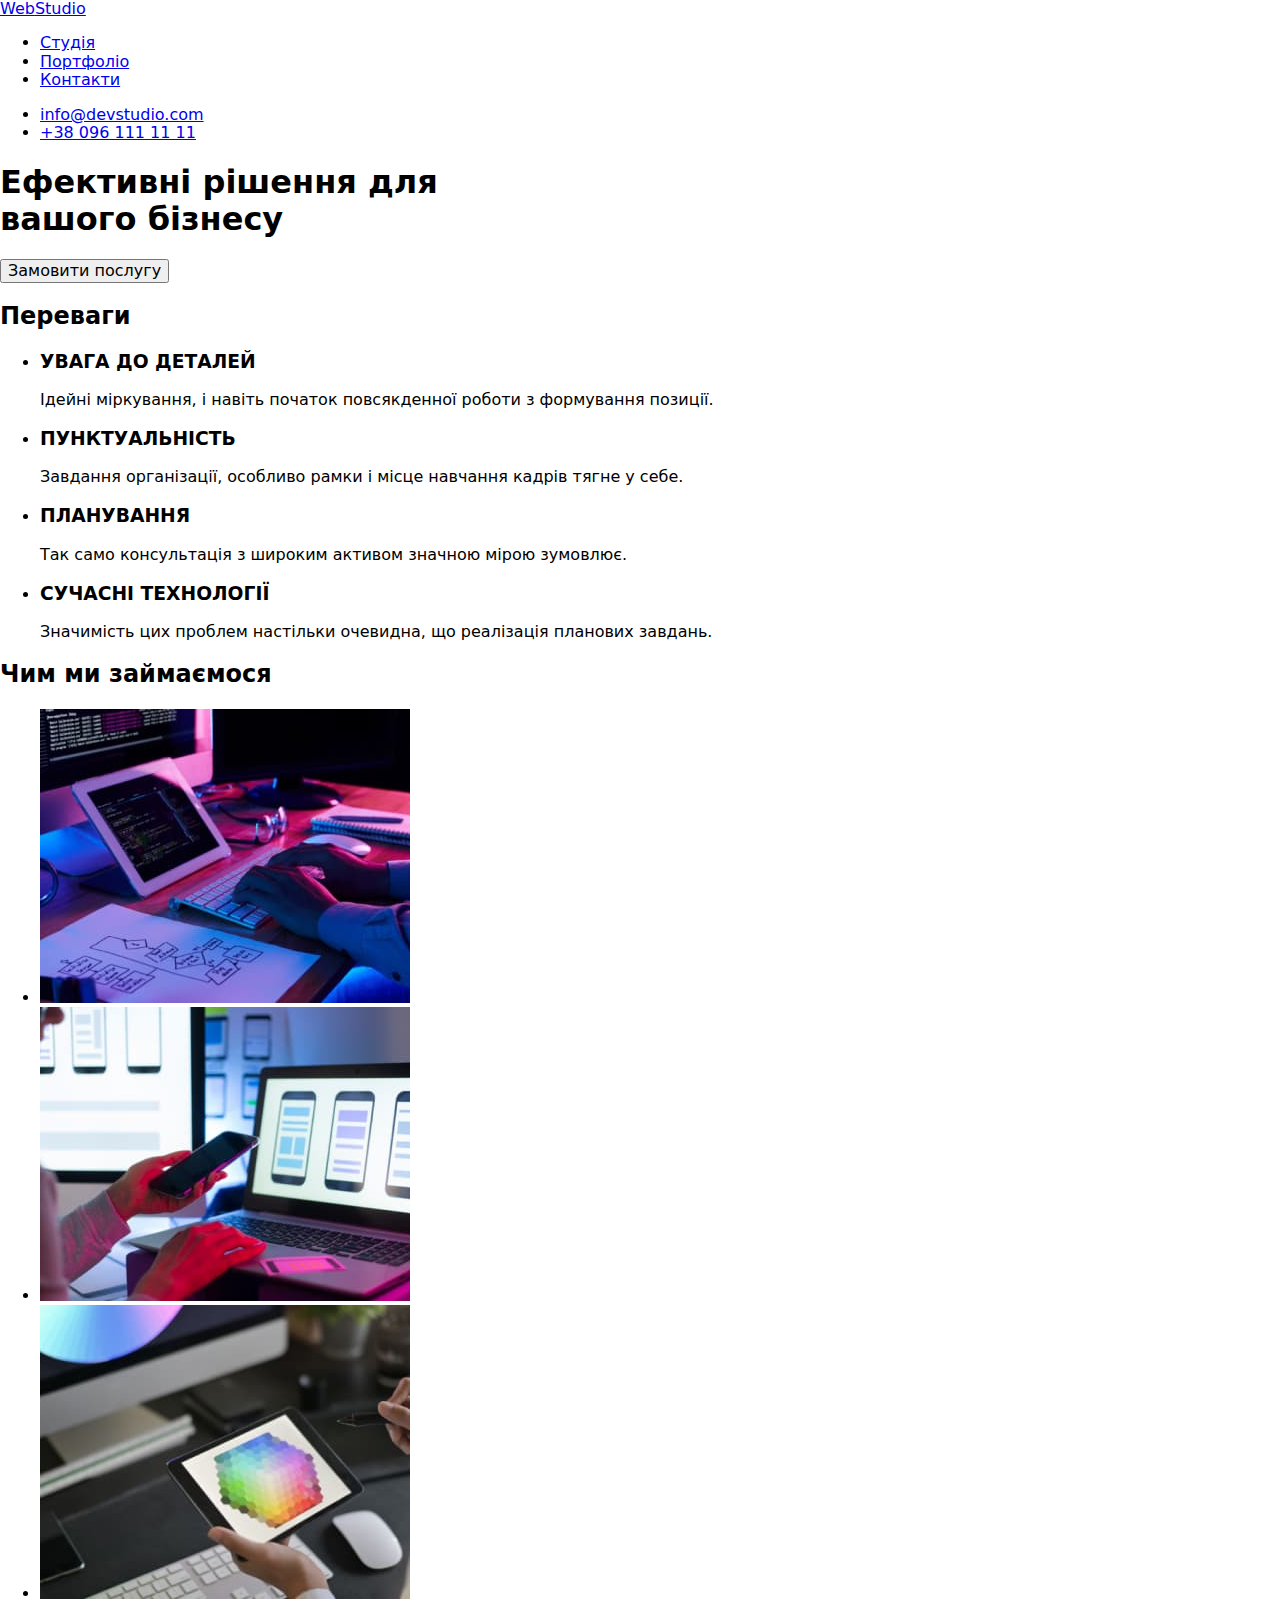
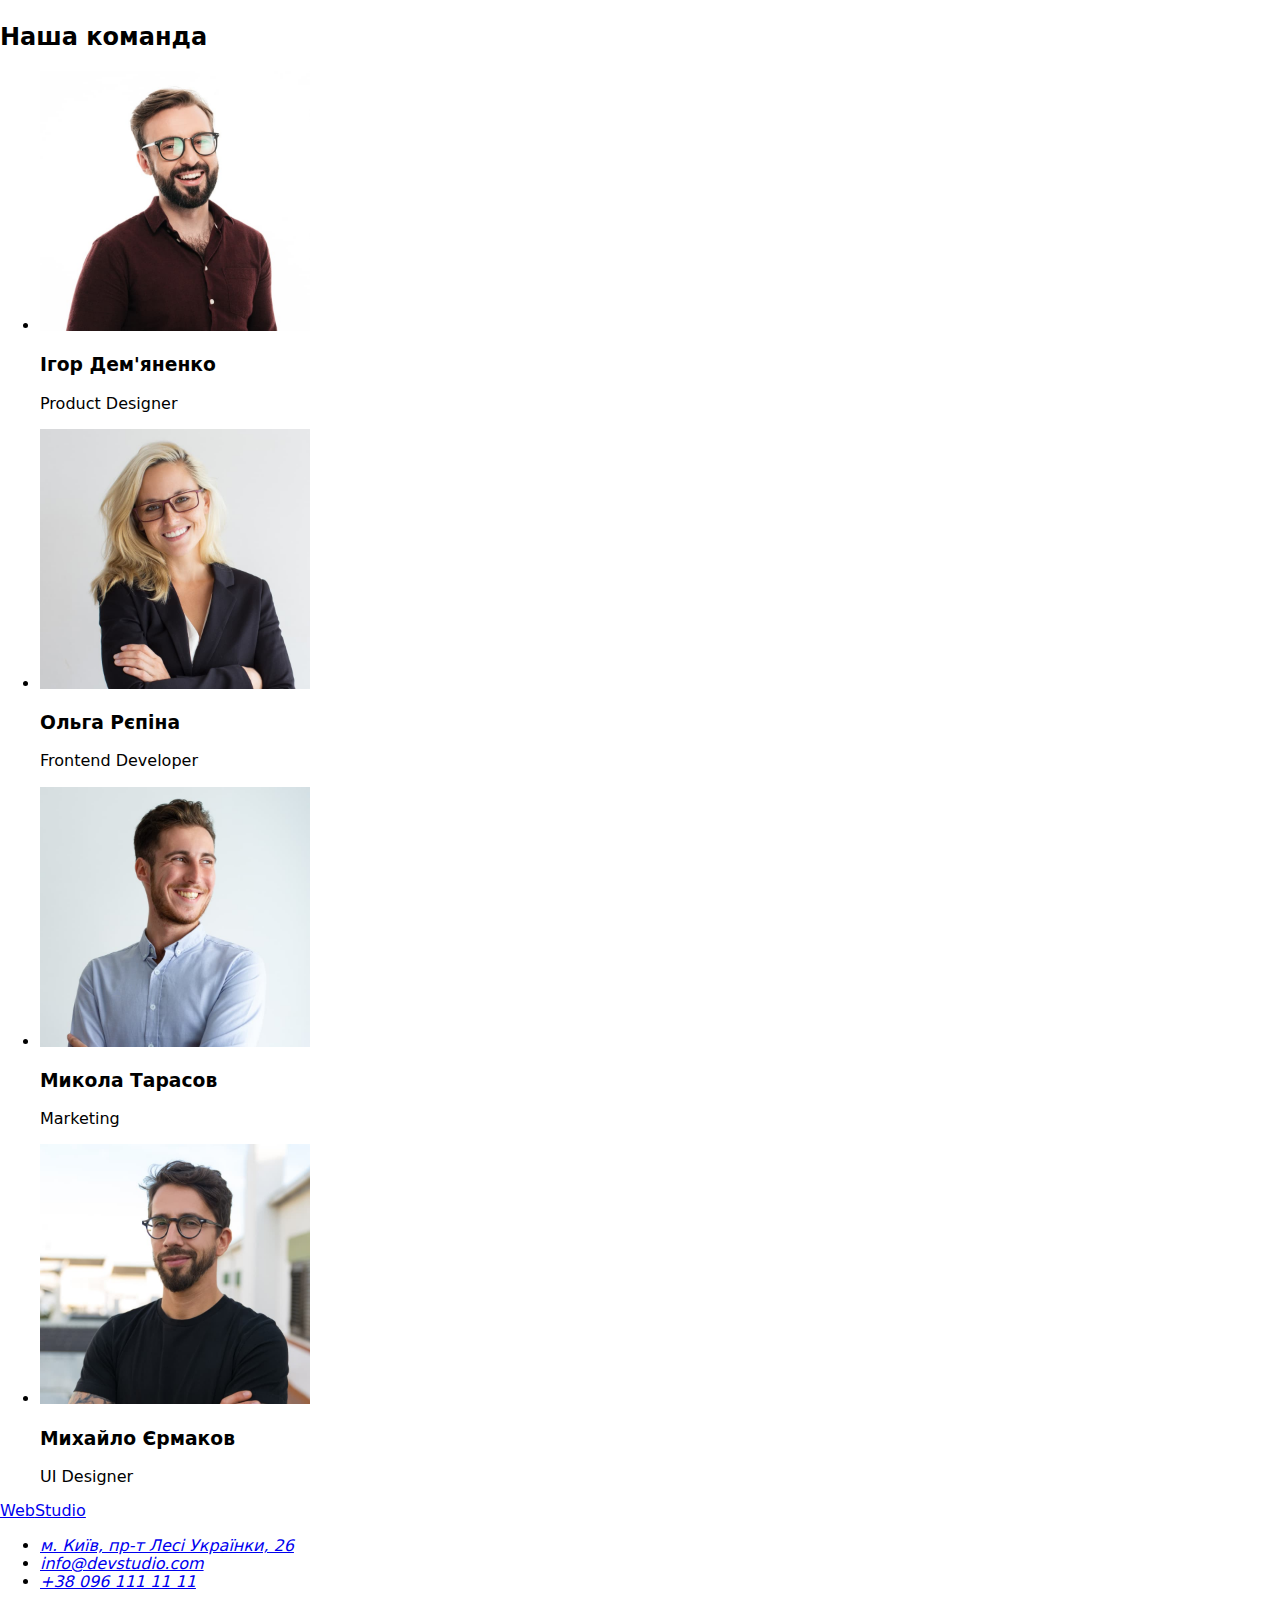
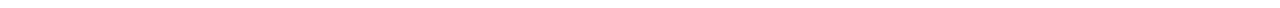
==== commit bb91c6e6: "Last" ====
--- a/index.html
+++ b/index.html
@@ -15,7 +15,7 @@
       rel="stylesheet"
       href="https://cdnjs.cloudflare.com/ajax/libs/modern-normalize/1.1.0/modern-normalize.min.css"
     />
-    <link rel="stylesheet" href="./CSS/styles.css" />
+    <link rel="stylesheet" href="./css/styles.css" />
   </head>
 
   <body class="page">
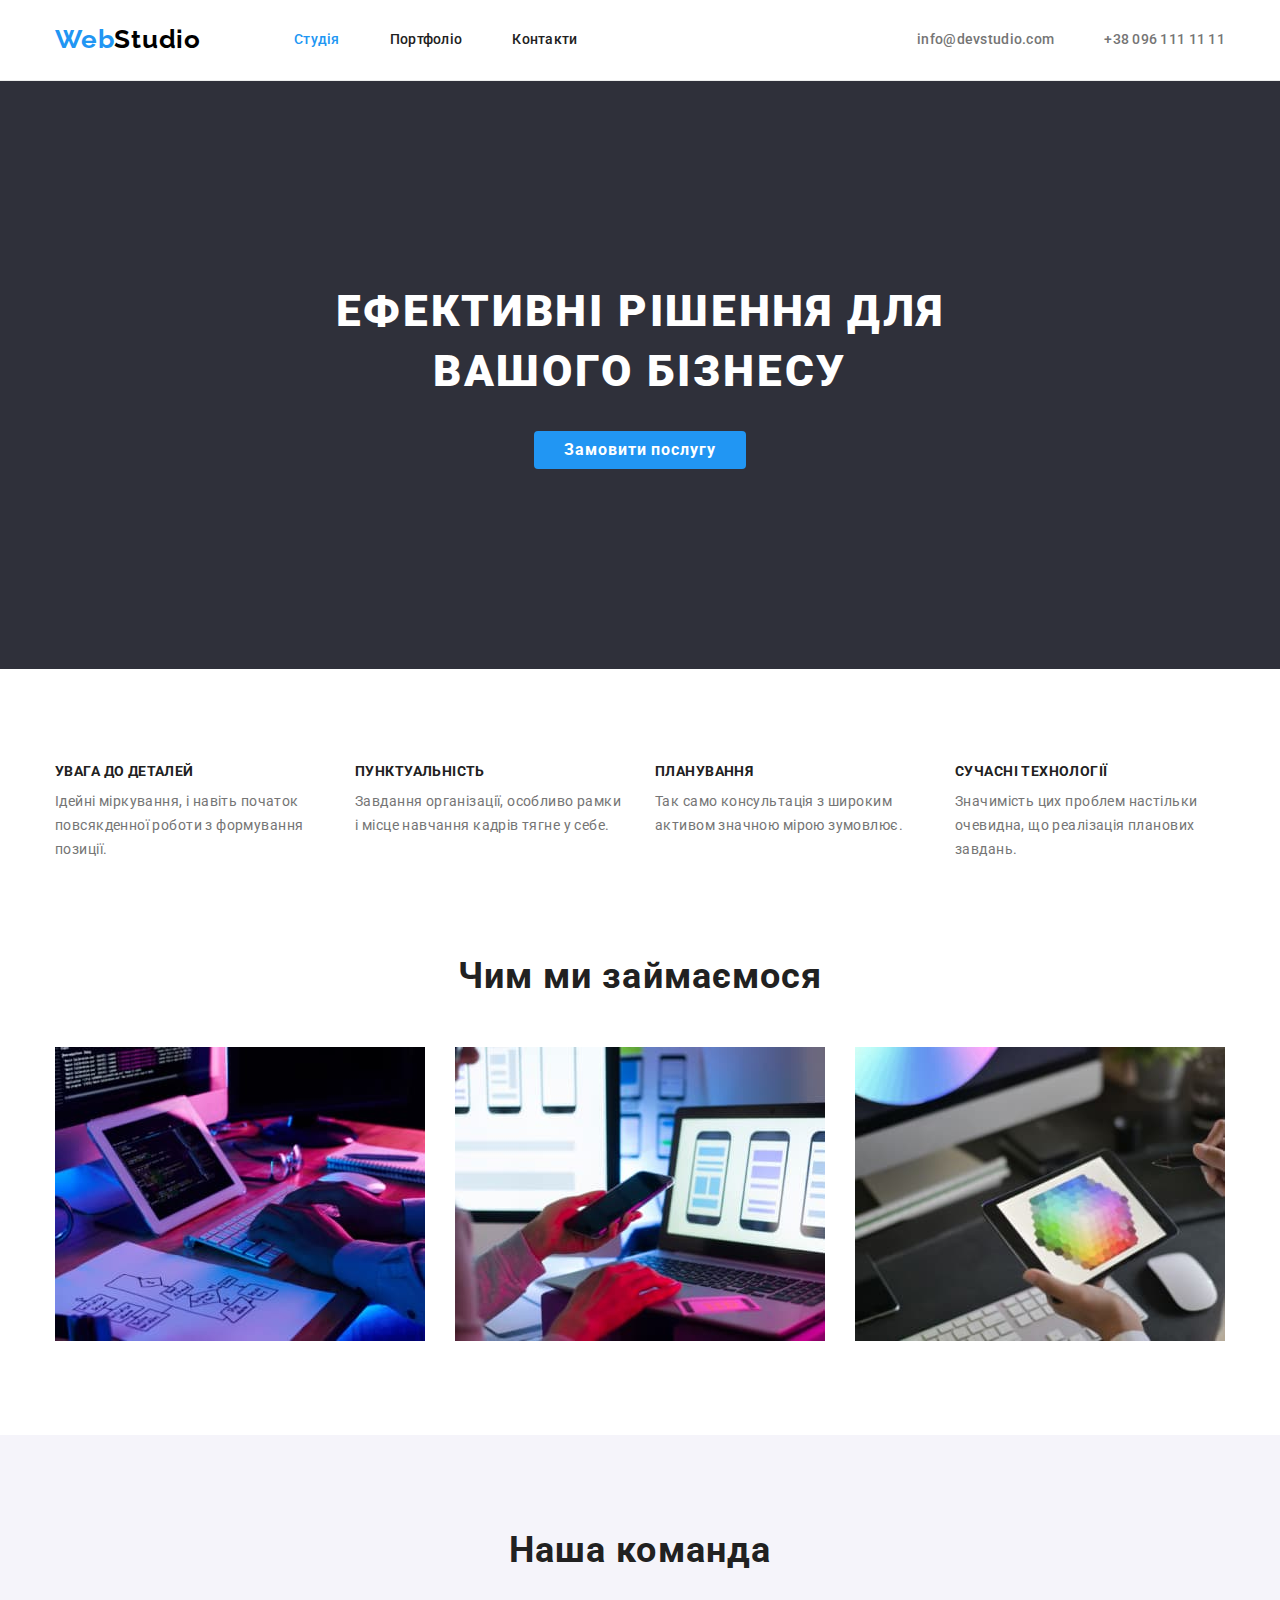
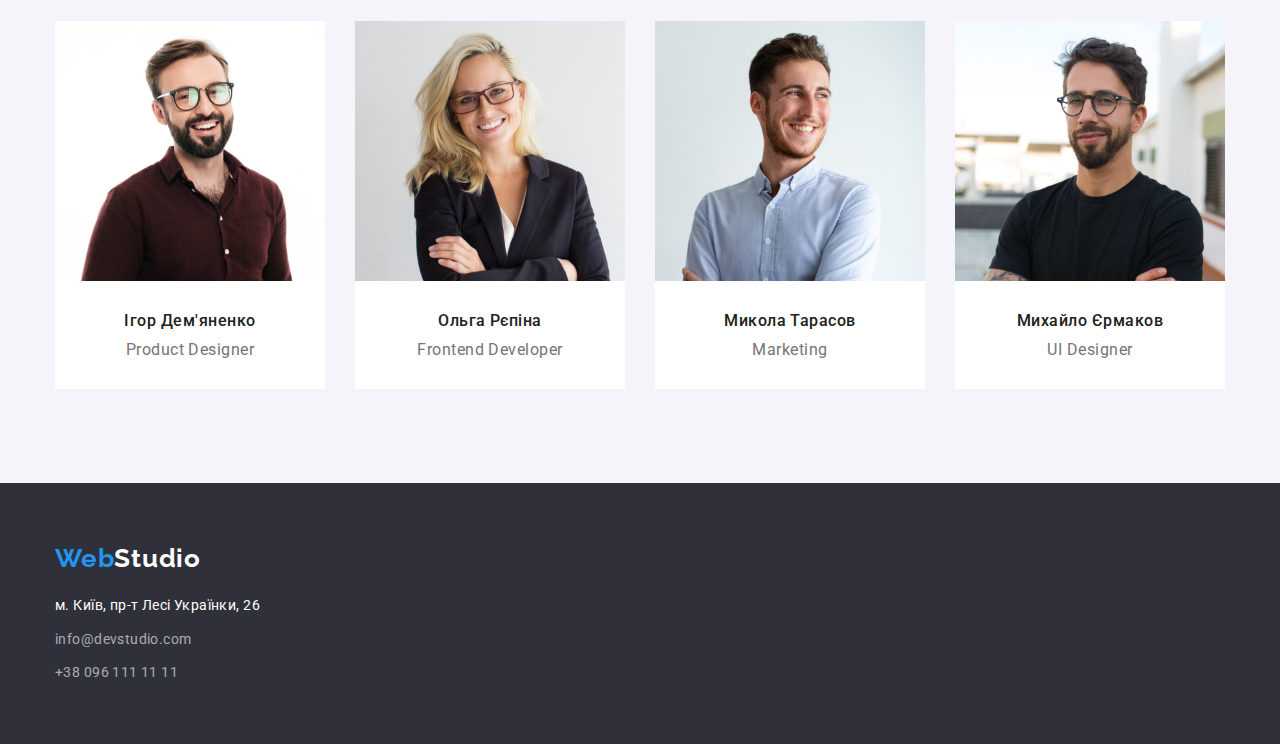
==== commit 2ef83a6a: "Studio" ====
--- a/index.html
+++ b/index.html
@@ -20,6 +20,7 @@
 
   <body class="page">
     <!-- Head -->
+
     <header class="header-section">
       <div class="container header">
         <a class="logo" href="./index.html"
@@ -57,7 +58,7 @@
 
       <!-- Benefits -->
       <section class="section">
-        <div class="container benefits">
+        <div class="container">
           <h2 class="visually-hidden">Переваги</h2>
           <ul class="list">
             <li class="list-item-benefits">
@@ -95,7 +96,6 @@
           <ul class="list">
             <li class="list-work-item">
               <img
-                class="img"
                 src="./images/services/services1.jpg"
                 alt="Розробка сайтів"
                 width="370"
@@ -104,7 +104,6 @@
             </li>
             <li class="list-work-item">
               <img
-                class="img"
                 src="./images/services/services2.jpg"
                 alt="Розробка додатків"
                 width="370"
@@ -113,7 +112,6 @@
             </li>
             <li class="list-work-item">
               <img
-                class="img"
                 src="./images/services/services3.jpg"
                 alt="Веб дизайн"
                 width="370"
@@ -130,48 +128,37 @@
           <h2 class="section-title">Наша команда</h2>
           <ul class="list">
             <li class="list-work-item">
-              <img
-                class="img"
-                src="./images/team/igor.jpg"
-                alt="Ігор Дем'яненко"
-                width="270"
-                height="260"
-              />
-              <h3 class="team-name">Ігор Дем'яненко</h3>
-              <p class="team-item">Product Designer</p>
+              <img src="./images/team/igor.jpg" alt="Ігор Дем'яненко" width="270" height="260" />
+              <div class="team-card-title">
+                <h3 class="team-name">Ігор Дем'яненко</h3>
+                <p class="team-item">Product Designer</p>
+              </div>
+            </li>
+            <li class="list-work-item">
+              <img src="./images/team/olga.jpg" alt="Ольга Рєпіна" width="270" height="260" />
+              <div class="team-card-title">
+                <h3 class="team-name">Ольга Рєпіна</h3>
+                <p class="team-item">Frontend Developer</p>
+              </div>
+            </li>
+            <li class="list-work-item">
+              <img src="./images/team/mykola.jpg" alt="Микола Тарасов" width="270" height="260" />
+              <div class="team-card-title">
+                <h3 class="team-name">Микола Тарасов</h3>
+                <p class="team-item">Marketing</p>
+              </div>
             </li>
             <li class="list-work-item">
               <img
-                class="img"
-                src="./images/team/olga.jpg"
-                alt="Ольга Рєпіна"
-                width="270"
-                height="260"
-              />
-              <h3 class="team-name">Ольга Рєпіна</h3>
-              <p class="team-item">Frontend Developer</p>
-            </li>
-            <li class="list-work-item">
-              <img
-                class="img"
-                src="./images/team/mykola.jpg"
-                alt="Микола Тарасов"
-                width="270"
-                height="260"
-              />
-              <h3 class="team-name">Микола Тарасов</h3>
-              <p class="team-item">Marketing</p>
-            </li>
-            <li class="list-work-item">
-              <img
-                class="img"
                 src="./images/team/mykhaylo.jpg"
                 alt="Михайло Єрмаков"
                 width="270"
                 height="260"
               />
-              <h3 class="team-name">Михайло Єрмаков</h3>
-              <p class="team-item">UI Designer</p>
+              <div class="team-card-title">
+                <h3 class="team-name">Михайло Єрмаков</h3>
+                <p class="team-item">UI Designer</p>
+              </div>
             </li>
           </ul>
         </div>
@@ -179,12 +166,10 @@
     </main>
 
     <footer class="footer" id="contacts">
-      <div class="container">
-        <div class="footer-logo">
-          <a class="logo" href="./index.html"
+      <div class="container">        
+          <a class="footer-logo" href="./index.html"
             ><span class="web">Web</span><span class="footer-studio">Studio</span></a
-          >
-        </div>
+          >        
         <address class="contacts-adress">
           <ul class="footer-list">
             <li class="footer-list-item">
--- a/css/styles.css
+++ b/css/styles.css
@@ -0,0 +1,384 @@
+:root {
+  --main-color: #ffffff;
+  --brand-color: #2196f3;
+  --font-color: #212121;
+  --studio-color: #000000;
+  --text-color: #757575;
+  --hero-color: #2f303a;
+  --team-color: #f5f4fa;
+  --btn-hover-color: #188ce8;
+  --footer-contact-color: rgba(255, 255, 255, 0.6);
+  --border-color: #ECECEC;
+}
+
+body {
+  background-color: var(--main-color);
+  font-family: 'Roboto', sans-serif;
+  }
+
+h1, h2, h3, p {margin: 0;}
+
+.list {
+  list-style: none;
+  padding: 0;
+  margin: 0;
+}
+
+.list {
+  display: flex;
+}
+
+.container {
+  margin-left: auto;
+  margin-right: auto;
+  width: 1200px;
+  padding: 0 15px;
+}
+
+.section {
+  padding-bottom: 94px;
+  padding-top: 94px;
+}
+
+/* Logo */
+
+.logo {
+  text-decoration: none;
+  font-family: 'Raleway';
+  font-weight: 700;
+  font-size: 26px;
+  line-height: calc(31 / 26);
+  letter-spacing: 0.03em;
+  margin-right: 93px;
+}
+
+.web {
+  color: var(--brand-color);
+}
+
+.header-studio {
+  color: var(--studio-color);
+}
+
+.footer-studio {
+  color: var(--main-color);
+}
+
+/* Header*/
+
+.nav {
+  display: flex;
+  margin-left: auto;
+}
+
+.list-item:not(:last-child) {
+  margin-right: 50px;
+}
+
+.list-work-item {
+  background-color: var(--main-color);
+}
+
+.header {
+  display: flex;
+  align-items: center;
+  padding-top: 24px;
+  padding-bottom: 25px;
+}
+
+.header-section {
+  border-bottom: 1px solid var(--border-color);
+}
+
+.link {
+  font-weight: 500;
+  font-size: 14px;
+  line-height: calc(16 / 14);
+  letter-spacing: 0.02em;
+  color: var(--font-color);
+  text-decoration: none;
+}
+
+.link:hover,
+.link:focus,
+.link.active {
+  color: var(--brand-color);
+}
+
+.header-contact {
+  font-weight: 500;
+  font-size: 14px;
+  line-height: calc(16 / 14);
+  letter-spacing: 0.02em;
+  color: var(--text-color);
+  text-decoration: none;
+}
+
+.header-contact:hover,
+.header-contact:focus {
+  color: var(--brand-color);
+}
+
+/* Hero */
+
+.hero {
+  background-color: var(--hero-color);
+  padding-top: 200px;
+  padding-bottom: 200px;
+  text-align: center;
+  color: var(--main-color);
+}
+
+.main-title {
+  font-weight: 900;
+  font-size: 44px;
+  line-height: calc(60 / 44);
+  letter-spacing: 0.06em;
+  text-transform: uppercase;
+  padding: 0;
+  margin-bottom: 30px;
+  margin-top: 0;
+}
+
+.btn,
+.hero-btn {
+  font-weight: 700;
+  font-size: 16px;
+  line-height: calc(30 / 16);
+  align-items: center;
+  text-align: center;
+  letter-spacing: 0.06em;
+  cursor: pointer;
+  border-radius: 4px;
+  padding: 4px 30px;
+}
+
+.hero-btn {
+  background-color: var(--brand-color);
+  color: var(--main-color);
+  border: none;
+}
+
+.hero-btn:hover,
+.hero-btn:focus {
+  background-color: var(--btn-hover-color);
+  color: var(--main-color);
+}
+
+.btn {
+  background-color: var(--team-color);
+  color: var(--font-color);
+  border: none;
+}
+
+.btn:hover,
+.btn:focus {
+  background-color: var(--brand-color);
+  color: var(--main-color);
+}
+
+/* Sections */
+
+.our-work {
+  padding-top: 0;
+}
+
+.our-team {
+  background-color: var(--team-color);
+  }
+
+.section-title {
+  font-weight: 700;
+  font-size: 36px;
+  line-height: calc(42 / 36);
+  text-align: center;
+  letter-spacing: 0.03em;
+  color: var(--font-color);
+  margin-top: 0;
+  margin-bottom: 50px;
+}
+
+.benefits-title {
+  font-weight: 700;
+  font-size: 14px;
+  line-height: calc(16 / 14);
+  letter-spacing: 0.03em;
+  text-transform: uppercase;
+  color: var(--font-color);
+  margin-top: 0;
+  margin-bottom: 10px;
+}
+
+.benefits-item {
+  font-size: 14px;
+  line-height: calc(24 / 14);
+  letter-spacing: 0.03em;
+  color: var(--text-color);
+  margin-top: 0;
+  margin-bottom: 0;
+}
+
+.team-name {
+  font-weight: 500;
+  font-size: 16px;
+  line-height: calc(19 / 16);
+  text-align: center;
+  letter-spacing: 0.03em;
+  color: var(--font-color);  
+  padding-bottom: 10px;
+}
+
+.list-item-benefits {
+  width: 270px;
+}
+
+.list-item-benefits:not(:last-child) {
+  margin-right: 30px;
+}
+
+.list-work-item:not(:last-child) {
+  margin-right: 30px;  
+}
+
+.team-card-title {
+  padding-top: 30px;
+  padding-bottom: 30px;
+}
+
+.team-item {
+  font-size: 16px;
+  line-height: calc(19 / 16);
+  text-align: center;
+  letter-spacing: 0.03em;
+  color: var(--text-color);   
+}
+
+/* Projects */
+
+.visually-hidden {
+  position: absolute;
+  width: 1px;
+  height: 1px;
+  margin: -1px;
+  border: 0;
+  padding: 0;
+  white-space: nowrap;
+  clip-path: inset(100%);
+  clip: rect(0 0 0 0);
+  overflow: hidden;
+}
+
+.list.buttons {
+  justify-content: center;
+  margin-bottom: 50px;
+}
+
+.list-btn-item:not(:last-child) {
+  margin-right: 8px;
+}
+
+.list-project {
+  display: flex;
+  flex-wrap: wrap;
+  margin: 0;
+  padding: 0;
+}
+
+.list-item-project {
+  width: 370px;
+  list-style: none;
+  padding: 0;
+  margin-bottom: 30px;
+  margin-left: 15px;
+  margin-right: 15px;
+}
+
+img {
+  display: block;
+  max-width: 100%;
+}
+
+.projects-title {
+  font-weight: 700;
+  font-size: 18px;
+  line-height: calc(36 / 18);
+  letter-spacing: 0.06em;
+  color: var(--font-color);
+  margin-left: 24px;
+  padding-top: 20px;
+  margin-top: 0;
+  margin-bottom: 4px;
+}
+
+.projects-item {
+  font-size: 16px;
+  line-height: calc(30 / 16);
+  letter-spacing: 0.03em;
+  color: var(--text-color);
+  margin-left: 24px;
+  margin-top: 0;
+  margin-bottom: 20px;
+}
+
+.card-title {
+  border-bottom: 1px solid var(--border-color);
+  border-right: 1px solid var(--border-color);
+  border-left: 1px solid var(--border-color);
+}
+
+/* Footer */
+
+.footer {
+  background-color: var(--hero-color);
+  margin-left: auto;
+  margin-right: auto;
+  padding-top: 60px;
+  padding-bottom: 60px;
+}
+
+.footer-logo {
+  text-decoration: none;
+  font-family: 'Raleway';
+  font-weight: 700;
+  font-size: 26px;
+  line-height: calc(31 / 26);
+  letter-spacing: 0.03em;
+}
+
+.map {
+  font-style: normal;
+  font-size: 14px;
+  line-height: 1.71;
+  letter-spacing: 0.03em;
+  color: var(--main-color);
+  text-decoration: none;
+}
+
+.footer-contact {
+  font-style: normal;
+  font-size: 14px;
+  line-height: calc(24 / 14);
+  letter-spacing: 0.03em;
+  color: var(--footer-contact-color);
+  text-decoration: none;
+}
+
+.map:hover,
+.map:focus {
+  color: var(--brand-color);
+}
+
+.footer-contact:hover,
+.footer-contact:focus {
+  color: var(--brand-color);
+}
+
+.footer-list {
+  list-style: none;
+  padding: 20px 0 0 0;
+  margin: 0;
+  }
+
+.footer-list-item:not(:last-child) {
+  margin-bottom: 9px;
+}